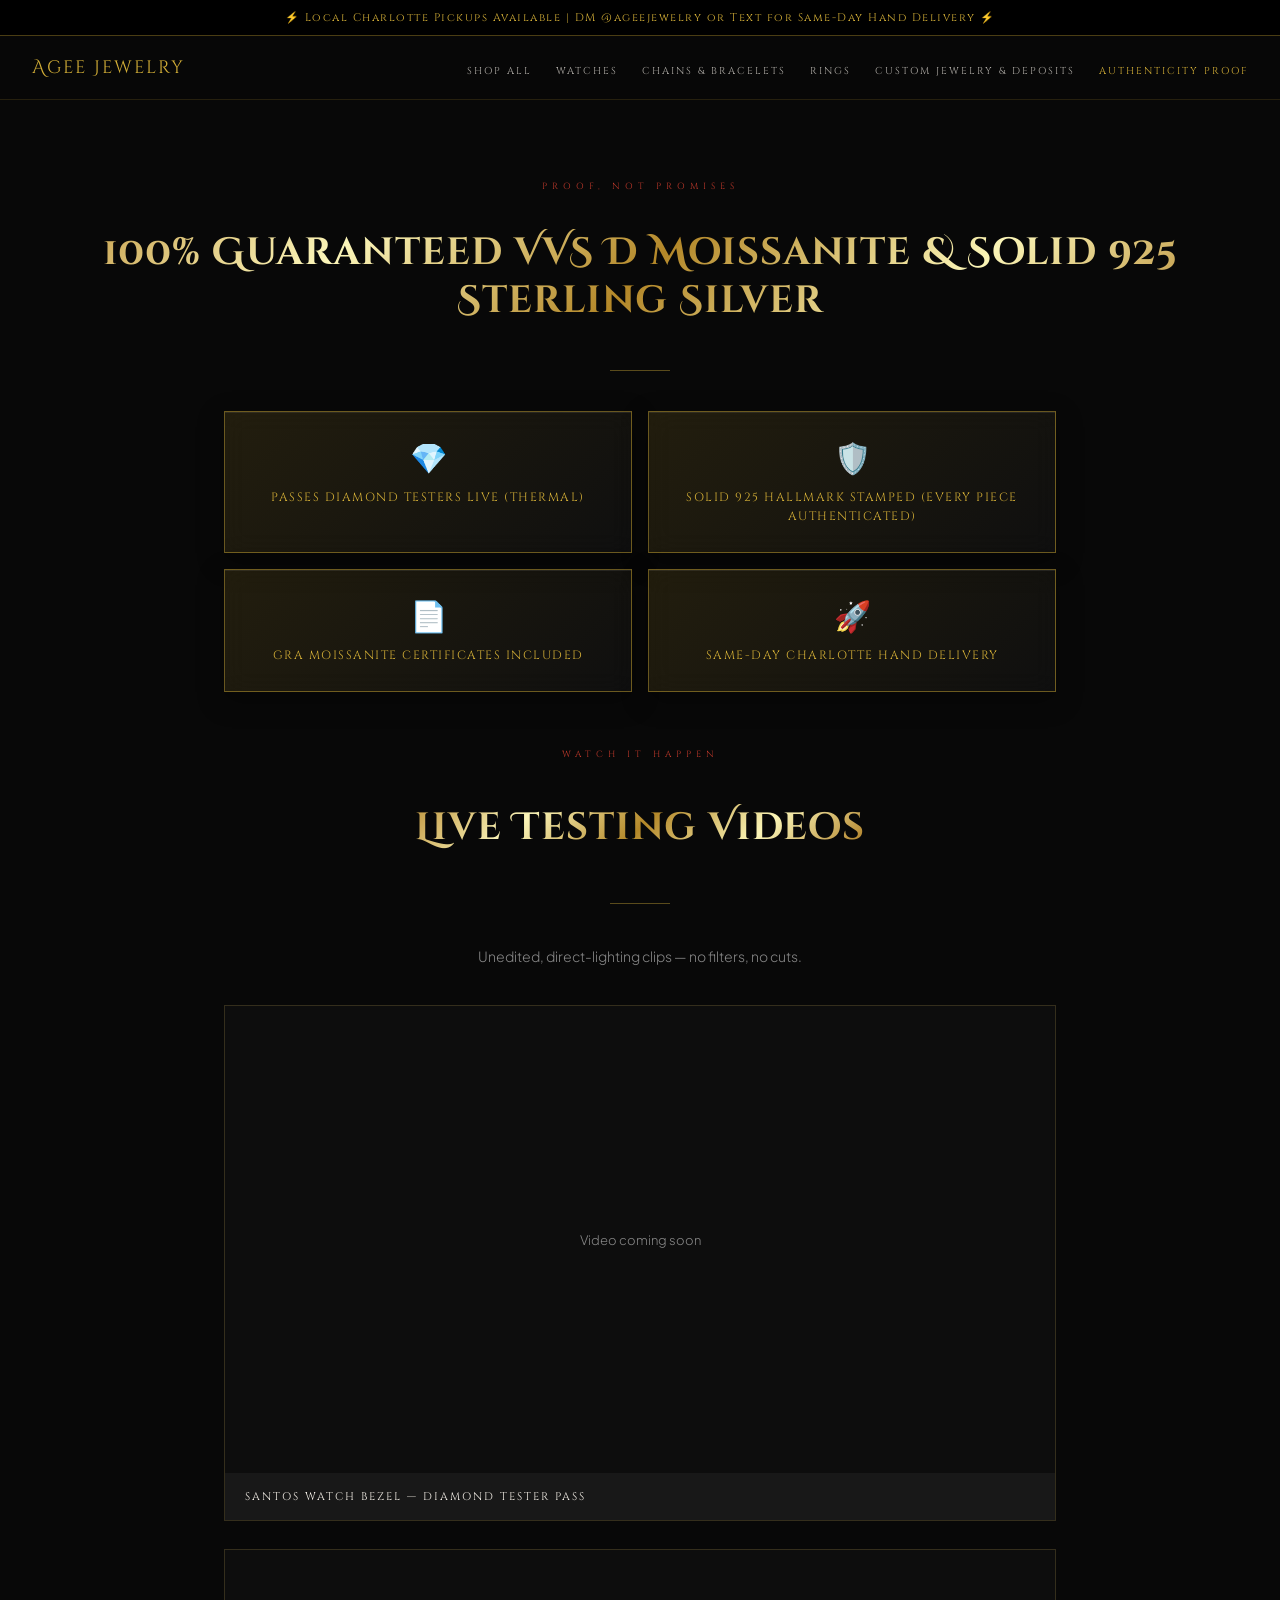
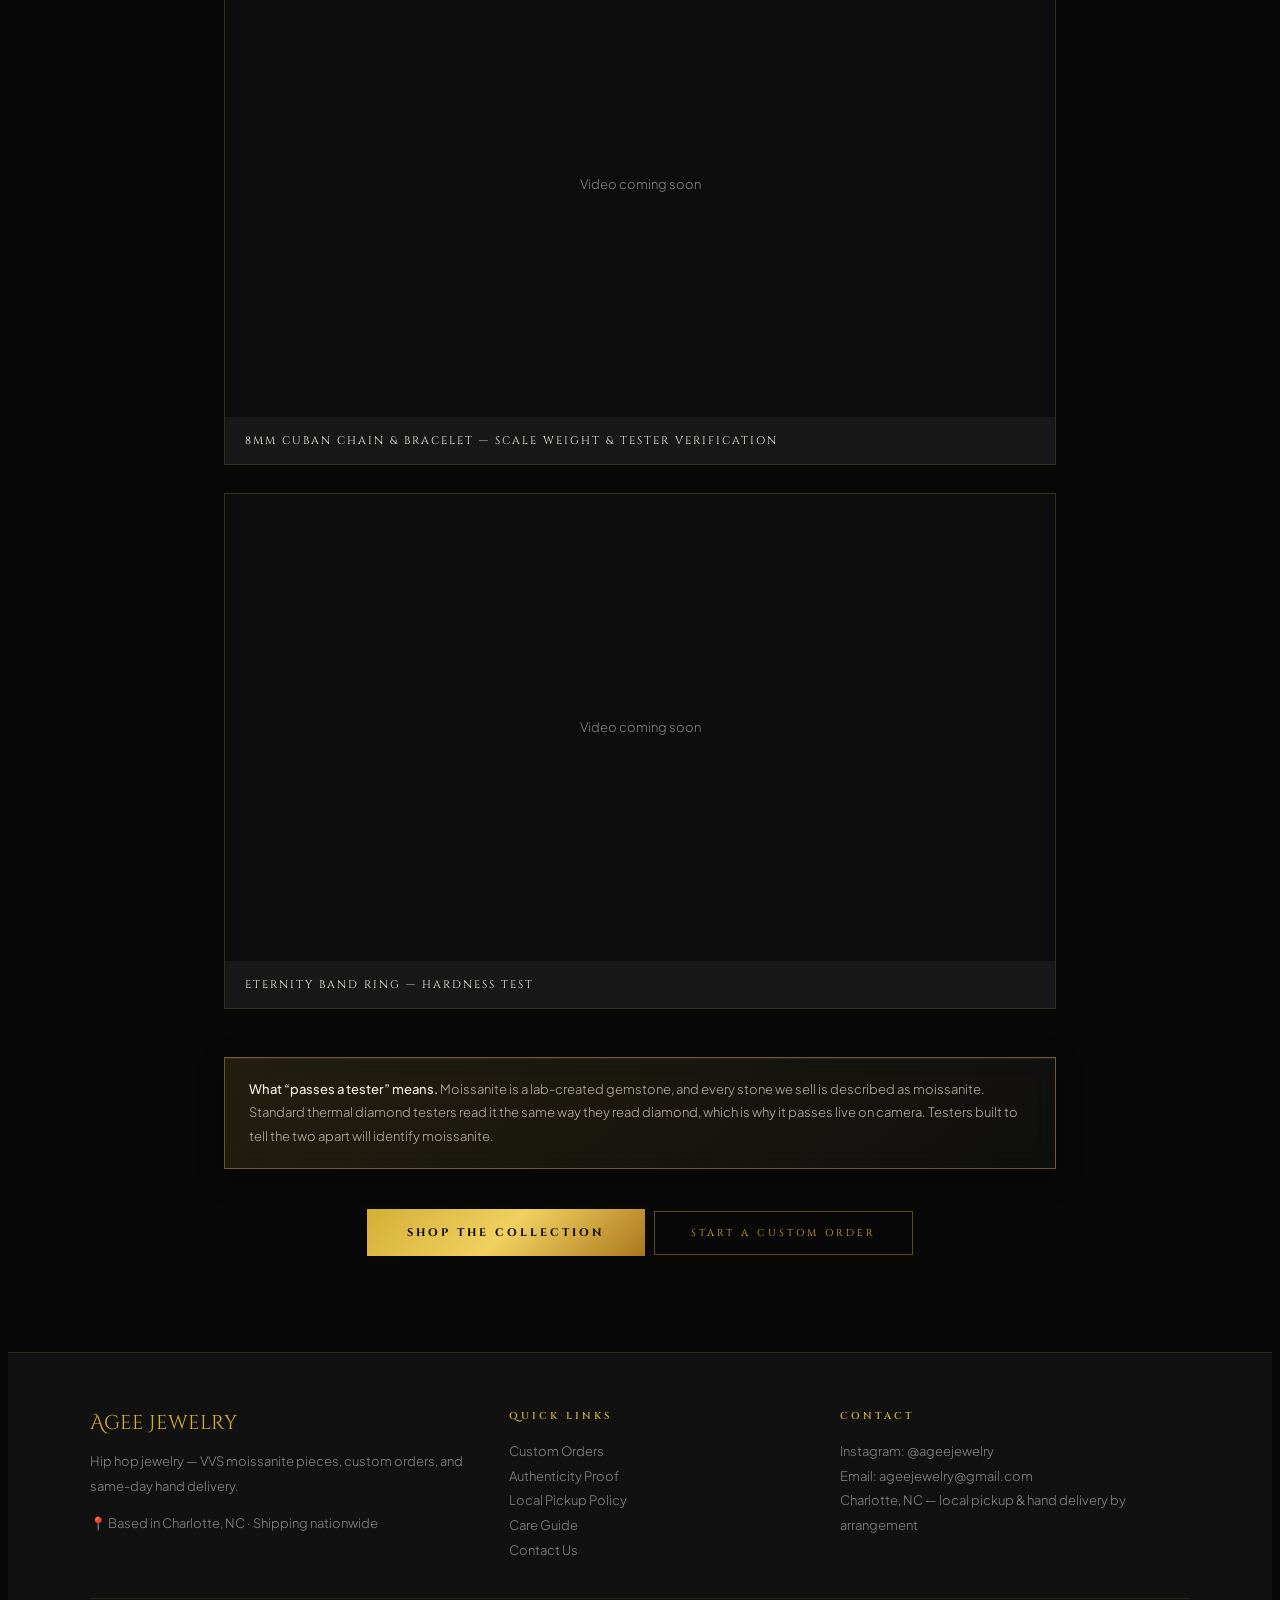
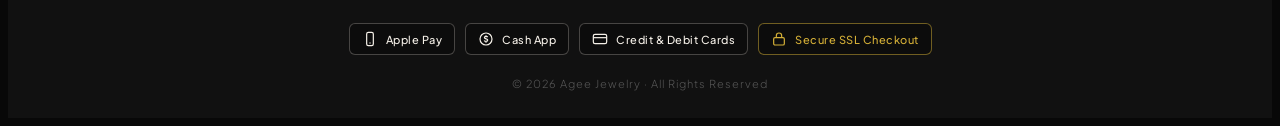
==== authenticity/index.html @ c31fcc6a "Typography, metallic gold, glass callouts, stock badges, mobile action bar, form polish Co-Authored-" ====
<!DOCTYPE html>
<html lang="en">
<head>
<meta charset="UTF-8">
<meta name="viewport" content="width=device-width, initial-scale=1.0">
<title>Authenticity Proof — Agee Jewelry</title>
<meta name="description" content="VVS D moissanite and solid 925 sterling silver, tested live on camera. Hallmark stamped, certificates included.">
<link href="https://fonts.googleapis.com/css2?family=Cinzel+Decorative:wght@400;700&family=Cinzel:wght@400;600;700&family=Space+Grotesk:wght@500;700&family=Plus+Jakarta+Sans:wght@300;400;500;600&display=swap" rel="stylesheet">
<link rel="stylesheet" href="/site.css">
</head>
<body>

<div class="announce" role="region" aria-label="Announcement">
  <a href="https://www.instagram.com/ageejewelry/" target="_blank" rel="noopener">&#9889; Local Charlotte Pickups Available | DM @ageejewelry or Text for Same-Day Hand Delivery &#9889;</a>
</div>

<nav class="site-nav" aria-label="Main">
  <a href="/" class="nav-logo">Agee Jewelry</a>
  <ul class="nav-links">
    <li><a href="/#shop">Shop All</a></li>
    <li><a href="/#watches">Watches</a></li>
    <li><a href="/#chains">Chains &amp; Bracelets</a></li>
    <li><a href="/#rings">Rings</a></li>
    <li><a href="/custom/">Custom Jewelry &amp; Deposits</a></li>
    <li><a href="/authenticity/" class="is-active">Authenticity Proof</a></li>
  </ul>
</nav>

<main>
  <div class="section-header">
    <div class="section-eyebrow">Proof, Not Promises</div>
    <h1 class="section-title">100% Guaranteed VVS D Moissanite &amp; Solid 925 Sterling Silver</h1>
    <div class="section-divider"></div>
  </div>
  <div class="page-wrap">
    <div class="badge-grid">
      <div class="badge"><span class="ico">&#128142;</span><div class="t">Passes Diamond Testers Live (Thermal)</div></div>
      <div class="badge"><span class="ico">&#128737;&#65039;</span><div class="t">Solid 925 Hallmark Stamped (Every Piece Authenticated)</div></div>
      <div class="badge"><span class="ico">&#128196;</span><div class="t">GRA Moissanite Certificates Included</div></div>
      <div class="badge"><span class="ico">&#128640;</span><div class="t">Same-Day Charlotte Hand Delivery</div></div>
    </div>

    <div class="section-header" style="padding-top:0;">
      <div class="section-eyebrow">Watch It Happen</div>
      <h2 class="section-title">Live Testing Videos</h2>
      <div class="section-divider"></div>
    </div>
    <p class="page-lede">Unedited, direct-lighting clips &mdash; no filters, no cuts.</p>

    <div class="video-grid">
    <div class="video-card">
      <video controls preload="metadata" playsinline>
        <source src="/videos/santos-bezel-tester.mp4" type="video/mp4" onerror="this.closest('.video-card').classList.add('is-missing')">
      </video>
      <div class="video-soon">Video coming soon</div>
      <div class="cap">Santos Watch Bezel &mdash; Diamond Tester Pass</div>
    </div>
    <div class="video-card">
      <video controls preload="metadata" playsinline>
        <source src="/videos/cuban-8mm-scale-tester.mp4" type="video/mp4" onerror="this.closest('.video-card').classList.add('is-missing')">
      </video>
      <div class="video-soon">Video coming soon</div>
      <div class="cap">8mm Cuban Chain &amp; Bracelet &mdash; Scale Weight &amp; Tester Verification</div>
    </div>
    <div class="video-card">
      <video controls preload="metadata" playsinline>
        <source src="/videos/eternity-band-hardness.mp4" type="video/mp4" onerror="this.closest('.video-card').classList.add('is-missing')">
      </video>
      <div class="video-soon">Video coming soon</div>
      <div class="cap">Eternity Band Ring &mdash; Hardness Test</div>
    </div>
    </div>

    <div class="note-box">
      <strong>What &ldquo;passes a tester&rdquo; means.</strong> Moissanite is a lab-created gemstone, and every stone we sell is described as moissanite. Standard thermal diamond testers read it the same way they read diamond, which is why it passes live on camera. Testers built to tell the two apart will identify moissanite.
    </div>

    <p style="text-align:center;">
      <a class="btn-gold" href="/#shop">Shop the Collection</a>
      &nbsp;
      <a class="btn-ghost" href="/custom/">Start a Custom Order</a>
    </p>
  </div>
</main>
<footer class="site-footer" id="contact">
  <div class="footer-grid">
    <div>
      <div class="footer-logo">Agee Jewelry</div>
      <p>Hip hop jewelry &mdash; VVS moissanite pieces, custom orders, and same-day hand delivery.</p>
      <p>&#128205; Based in Charlotte, NC &middot; Shipping nationwide</p>
    </div>
    <div>
      <h3>Quick Links</h3>
      <ul>
        <li><a href="/custom/">Custom Orders</a></li>
        <li><a href="/authenticity/">Authenticity Proof</a></li>
        <li><a href="/policies/#local-pickup">Local Pickup Policy</a></li>
        <li><a href="/policies/#care">Care Guide</a></li>
        <li><a href="mailto:ageejewelry@gmail.com">Contact Us</a></li>
      </ul>
    </div>
    <div>
      <h3>Contact</h3>
      <ul>
        <li>Instagram: <a href="https://www.instagram.com/ageejewelry/" target="_blank" rel="noopener">@ageejewelry</a></li>
        <li>Email: <a href="mailto:ageejewelry@gmail.com">ageejewelry@gmail.com</a></li>
        <li>Charlotte, NC &mdash; local pickup &amp; hand delivery by arrangement</li>
      </ul>
    </div>
  </div>
  <div class="pay-row" aria-label="Accepted payments and security">
    <span class="pay-badge"><svg viewBox="0 0 24 24" fill="none" stroke="currentColor" stroke-width="1.8" aria-hidden="true"><rect x="7" y="2" width="10" height="20" rx="2.5"/><path d="M11 18h2"/></svg> Apple Pay</span>
    <span class="pay-badge"><svg viewBox="0 0 24 24" fill="none" stroke="currentColor" stroke-width="1.8" aria-hidden="true"><circle cx="12" cy="12" r="9"/><path d="M14.5 9.2c-.4-.8-1.4-1.2-2.5-1.2-1.4 0-2.4.7-2.4 1.8 0 2.6 5 1.2 5 3.8 0 1.1-1.1 1.9-2.6 1.9-1.2 0-2.2-.5-2.6-1.4M12 6.5V8m0 8v1.5"/></svg> Cash App</span>
    <span class="pay-badge"><svg viewBox="0 0 24 24" fill="none" stroke="currentColor" stroke-width="1.8" aria-hidden="true"><rect x="2" y="5" width="20" height="14" rx="2.5"/><path d="M2 10h20"/></svg> Credit &amp; Debit Cards</span>
    <span class="pay-badge ssl"><svg viewBox="0 0 24 24" fill="none" stroke="currentColor" stroke-width="1.8" aria-hidden="true"><rect x="4" y="10" width="16" height="11" rx="2"/><path d="M8 10V7a4 4 0 0 1 8 0v3"/></svg> Secure SSL Checkout</span>
  </div>
  <div class="footer-copy">&copy; 2026 Agee Jewelry &middot; All Rights Reserved</div>
</footer>

<div class="mobile-action-bar">
  <a href="https://ig.me/m/ageejewelry" class="btn-ig" target="_blank" rel="noopener">DM on Instagram</a>
  <a href="/custom/" class="btn-custom">Order Custom (50% Deposit)</a>
</div>
</body>
</html>
---- site.css ----
/* Agee Jewelry — shared site styles (header, footer, trust components, inner pages) */
:root {
  --gold: #D4AF37;
  --gold-light: #F0D060;
  --red: #8B0000;
  --red-bright: #C0392B;
  --black: #080808;
  --black-2: #111111;
  --black-3: #181818;
  --white: #F5F0E8;
  --gray: #888;
  --bar-h: 36px;
  --nav-h: 64px;
}
@media (max-width: 1180px) { :root { --nav-h: 108px; } }
@media (max-width: 700px)  { :root { --bar-h: 52px; } }

*, *::before, *::after { box-sizing: border-box; }
html { scroll-behavior: smooth; scroll-padding-top: calc(var(--bar-h) + var(--nav-h) + 8px); }
body { background: var(--black); color: var(--white); font-family: 'Plus Jakarta Sans', sans-serif; font-weight: 300; overflow-x: hidden; padding-top: calc(var(--bar-h) + var(--nav-h)); }

/* ---------- Sticky announcement bar ---------- */
.announce { position: fixed; top: 0; left: 0; right: 0; height: var(--bar-h); z-index: 110; display: flex; align-items: center; justify-content: center; text-align: center; background: #000; border-bottom: 1px solid rgba(212,175,55,0.35); padding: 0 12px; }
.announce a { font-family: 'Cinzel', serif; font-size: 11px; letter-spacing: 1.5px; line-height: 1.4; color: var(--gold); text-decoration: none; }
.announce a:hover { color: var(--gold-light); }
@media (max-width: 700px) { .announce a { font-size: 10px; letter-spacing: 0.5px; } }

/* ---------- Navigation ---------- */
nav.site-nav { position: fixed; top: var(--bar-h); left: 0; right: 0; height: var(--nav-h); z-index: 100; display: flex; justify-content: space-between; align-items: center; flex-wrap: wrap; padding: 0 32px; background: rgba(8,8,8,0.97); border-bottom: 1px solid rgba(212,175,55,0.15); backdrop-filter: blur(10px); }
nav.site-nav .nav-links { display: flex; gap: 24px; list-style: none; margin: 0; padding: 0; }
nav.site-nav .nav-links a { font-size: 10px; letter-spacing: 2px; white-space: nowrap; }
nav.site-nav .nav-links a.is-active { color: var(--gold); opacity: 1; }
@media (max-width: 1180px) {
  nav.site-nav { padding: 0 20px; align-content: center; }
  nav.site-nav .nav-logo { height: 56px; display: flex; align-items: center; }
  nav.site-nav .nav-links { display: flex; order: 3; width: 100%; height: 44px; align-items: center; gap: 22px; overflow-x: auto; -webkit-overflow-scrolling: touch; scrollbar-width: none; border-top: 1px solid rgba(212,175,55,0.1); }
  nav.site-nav .nav-links::-webkit-scrollbar { display: none; }
}

/* the original marquee now sits under the nav in normal flow */
.marquee-bar { z-index: 1 !important; }
.hero { padding-top: 72px !important; }

/* ---------- Inner pages ---------- */
.nav-logo { font-family: 'Cinzel Decorative', serif; font-size: 18px; color: var(--gold); letter-spacing: 2px; text-decoration: none; }
.nav-links a { font-family: 'Cinzel', serif; text-transform: uppercase; color: var(--white); text-decoration: none; opacity: 0.7; transition: opacity 0.2s, color 0.2s; }
.nav-links a:hover { opacity: 1; color: var(--gold); }
.section-header { text-align: center; padding: 72px 24px 40px; }
.section-eyebrow { font-family: 'Cinzel', serif; font-size: 9px; letter-spacing: 5px; color: var(--red-bright); text-transform: uppercase; margin-bottom: 12px; }
.section-title { font-family: 'Cinzel Decorative', serif; font-size: clamp(22px, 4vw, 38px); color: var(--gold); letter-spacing: 1px; line-height: 1.25; }
.section-divider { width: 60px; height: 1px; background: var(--gold); margin: 20px auto 0; opacity: 0.4; }
.page-wrap { max-width: 880px; margin: 0 auto; padding: 0 24px 80px; }
.page-lede { text-align: center; color: var(--gray); font-size: 14px; line-height: 1.8; max-width: 620px; margin: 0 auto 36px; }
.btn-gold { display: inline-block; font-family: 'Cinzel', serif; font-size: 11px; letter-spacing: 3px; text-transform: uppercase; color: var(--black); background: var(--gold); padding: 16px 40px; text-decoration: none; border: 0; cursor: pointer; transition: background 0.2s, transform 0.15s; }
.btn-gold:hover { background: var(--gold-light); transform: translateY(-1px); }
.btn-ghost { display: inline-block; font-family: 'Cinzel', serif; font-size: 10px; letter-spacing: 3px; text-transform: uppercase; color: var(--gold); border: 1px solid rgba(212,175,55,0.4); padding: 14px 36px; text-decoration: none; }
.btn-ghost:hover { border-color: var(--gold); background: rgba(212,175,55,0.05); }

/* Deposit policy callout */
.deposit-box { border: 1px solid var(--gold); border-left: 6px solid var(--red-bright); background: linear-gradient(90deg, rgba(139,0,0,0.25), rgba(212,175,55,0.06)); padding: 22px 26px; margin: 0 0 40px; font-size: 14px; line-height: 1.75; color: var(--white); font-weight: 400; }
.deposit-box strong { color: var(--gold); font-weight: 700; }

/* Request form */
.req-form { display: grid; gap: 22px; }
.req-form label.field { display: grid; gap: 8px; font-family: 'Cinzel', serif; font-size: 10px; letter-spacing: 3px; text-transform: uppercase; color: var(--gold); }
.req-form input[type="text"], .req-form select, .req-form textarea, .req-form input[type="file"] { width: 100%; background: var(--black-3); color: var(--white); border: 1px solid rgba(212,175,55,0.25); padding: 14px 14px; font-family: 'Plus Jakarta Sans', sans-serif; font-size: 14px; font-weight: 300; letter-spacing: 0; text-transform: none; border-radius: 0; }
.req-form textarea { min-height: 140px; resize: vertical; }
.req-form input:focus, .req-form select:focus, .req-form textarea:focus { outline: 2px solid var(--gold); outline-offset: 1px; }
.req-form .hint { font-family: 'Plus Jakarta Sans', sans-serif; font-size: 11px; color: var(--gray); letter-spacing: 0; text-transform: none; }
.req-form .agree { display: flex; gap: 12px; align-items: flex-start; font-size: 13px; line-height: 1.6; color: var(--white); font-weight: 400; padding: 16px; border: 1px solid rgba(212,175,55,0.25); background: var(--black-3); }
.req-form .agree input { margin-top: 3px; accent-color: var(--gold); width: 18px; height: 18px; flex-shrink: 0; }
.req-form .hp { position: absolute; left: -9999px; }
.req-form button.btn-gold { width: 100%; padding: 18px; }

/* Trust badges + video showcase */
.badge-grid { display: grid; grid-template-columns: repeat(2, 1fr); gap: 16px; margin: 0 0 56px; }
.badge { background: var(--black-3); border: 1px solid rgba(212,175,55,0.2); padding: 26px 22px; text-align: center; }
.badge .ico { font-size: 30px; display: block; margin-bottom: 12px; }
.badge .t { font-family: 'Cinzel', serif; font-size: 12px; letter-spacing: 1.5px; line-height: 1.6; color: var(--gold); text-transform: uppercase; }
@media (max-width: 560px) { .badge-grid { grid-template-columns: 1fr; } }
.video-grid { display: grid; gap: 28px; margin-bottom: 48px; }
.video-card { background: var(--black-3); border: 1px solid rgba(212,175,55,0.15); }
.video-card video { display: block; width: 100%; max-height: 520px; background: #000; }
.video-card .cap { padding: 16px 20px; font-family: 'Cinzel', serif; font-size: 11px; letter-spacing: 2px; text-transform: uppercase; color: var(--white); }
.video-card .video-soon { display: none; align-items: center; justify-content: center; aspect-ratio: 16/9; color: var(--gray); font-size: 13px; background: #0d0d0d; }
.video-card.is-missing video { display: none; }
.video-card.is-missing .video-soon { display: flex; }
.note-box { border: 1px solid rgba(212,175,55,0.2); background: var(--black-3); padding: 20px 24px; font-size: 13px; line-height: 1.8; color: var(--gray); margin-bottom: 40px; }
.note-box strong { color: var(--white); font-weight: 500; }

/* Product trust blocks */
.spec-block { list-style: none; margin: 0 0 14px; padding: 12px 0 0; border-top: 1px solid rgba(212,175,55,0.12); display: grid; gap: 6px; font-size: 11px; line-height: 1.5; color: var(--gray); }
.spec-block li { display: grid; grid-template-columns: 82px 1fr; gap: 8px; }
.spec-block b { font-family: 'Cinzel', serif; font-weight: 600; font-size: 9px; letter-spacing: 1.5px; text-transform: uppercase; color: var(--gold); padding-top: 1px; }
.local-callout { margin: 0 0 16px; padding: 10px 12px; border: 1px dashed rgba(212,175,55,0.45); background: rgba(212,175,55,0.05); font-size: 11px; line-height: 1.6; color: var(--white); }
.local-callout a { color: var(--gold); text-decoration: none; }
.local-callout a:hover { text-decoration: underline; }

/* ---------- Footer ---------- */
footer.site-footer { background: var(--black-2); border-top: 1px solid rgba(212,175,55,0.15); padding: 56px 32px 28px; text-align: left; }
.footer-grid { max-width: 1100px; margin: 0 auto; display: grid; grid-template-columns: 1.3fr 1fr 1.2fr; gap: 40px; }
.footer-grid h3 { font-family: 'Cinzel', serif; font-size: 10px; letter-spacing: 3px; text-transform: uppercase; color: var(--gold); margin: 0 0 16px; font-weight: 600; }
.footer-grid p, .footer-grid li, .footer-grid a { font-size: 13px; line-height: 1.9; color: var(--gray); text-decoration: none; }
.footer-grid ul { list-style: none; margin: 0; padding: 0; }
.footer-grid a:hover { color: var(--gold); }
.site-footer .footer-logo { font-family: 'Cinzel Decorative', serif; font-size: 20px; color: var(--gold); margin-bottom: 12px; }
.pay-row { max-width: 1100px; margin: 36px auto 0; padding-top: 24px; border-top: 1px solid rgba(212,175,55,0.1); display: flex; flex-wrap: wrap; gap: 10px; align-items: center; justify-content: center; }
.pay-badge { display: inline-flex; align-items: center; gap: 8px; border: 1px solid rgba(245,240,232,0.25); border-radius: 6px; padding: 7px 12px; font-family: 'Plus Jakarta Sans', sans-serif; font-size: 11px; font-weight: 500; letter-spacing: 0.5px; color: var(--white); background: #0c0c0c; }
.pay-badge svg { width: 16px; height: 16px; flex-shrink: 0; }
.pay-badge.ssl { border-color: rgba(212,175,55,0.5); color: var(--gold); }
.site-footer .footer-copy { max-width: 1100px; margin: 22px auto 0; text-align: center; font-size: 11px; color: #555; letter-spacing: 1px; }
@media (max-width: 800px) {
  footer.site-footer { padding: 44px 20px 24px; }
  .footer-grid { grid-template-columns: 1fr; gap: 28px; }
}

/* =====================================================================
   Typography, metallic gold, glass callouts, stock badges, mobile bar
   ===================================================================== */
:root {
  --gold-metal: linear-gradient(135deg, #BF953F 0%, #FCF6BA 25%, #B38728 50%, #FBF5B7 75%, #AA771C 100%);
  --gold-btn: linear-gradient(135deg, #D4AF37 0%, #F0D060 50%, #AA771C 100%);
  --gold-btn-hover: linear-gradient(135deg, #E2C04E 0%, #F8E27A 50%, #BE8826 100%);
}

/* Space Grotesk for prices, grams, millimeters and spec data */
.product-price, .product-price-old, .spec-block span, .num { font-family: 'Space Grotesk', sans-serif; font-feature-settings: "tnum" 1; }
.product-price { font-weight: 700; font-size: 22px; letter-spacing: -0.3px; }
.product-price-old { font-weight: 500; }
.spec-block span { font-weight: 500; color: #c9c3b6; }

/* Brushed-gold metallic buttons */
.btn-gold, .buy-btn, .hero-cta { background: var(--gold-btn); color: #000; font-weight: 700; border: 0; }
.btn-gold:hover, .buy-btn:hover, .hero-cta:hover { background: var(--gold-btn-hover); }

/* Brushed-gold metallic headings (text fill only where supported) */
.section-title, .hero-title { display: inline-block; }
@supports ((-webkit-background-clip: text) or (background-clip: text)) {
  .section-title, .hero-title, .gold-text {
    background: var(--gold-metal);
    -webkit-background-clip: text;
    background-clip: text;
    -webkit-text-fill-color: transparent;
  }
  .hero-title { text-shadow: none; filter: drop-shadow(0 0 28px rgba(212,175,55,0.35)); }
}

/* Gold glass callouts */
.deposit-box, .local-callout, .note-box, .badge {
  -webkit-backdrop-filter: blur(12px);
  backdrop-filter: blur(12px);
  border: 1px solid rgba(212,175,55,0.45);
  background: linear-gradient(135deg, rgba(212,175,55,0.13), rgba(255,255,255,0.03));
  box-shadow: inset 0 1px 0 rgba(255,255,255,0.08), 0 8px 24px rgba(0,0,0,0.35);
}
.deposit-box { border-left: 6px solid var(--red-bright); }
.note-box { color: #b9b3a7; }
.local-callout { border-radius: 4px; }

/* In-stock / made-to-order badges */
.stock-badge { display: inline-flex; align-items: center; gap: 8px; align-self: flex-start; margin-bottom: 12px; padding: 6px 12px; border-radius: 999px; border: 1px solid; font-family: 'Space Grotesk', sans-serif; font-size: 10px; font-weight: 500; letter-spacing: 0.3px; line-height: 1.3; }
.stock-badge::before { content: ""; width: 8px; height: 8px; border-radius: 50%; background: currentColor; box-shadow: 0 0 8px currentColor; flex-shrink: 0; }
.stock-badge.in-stock { color: #4ade80; border-color: rgba(74,222,128,0.45); background: rgba(74,222,128,0.08); }
.stock-badge.made-to-order { color: #facc15; border-color: rgba(250,204,21,0.45); background: rgba(250,204,21,0.08); }

/* Custom request form layout */
.req-form .row-2 { display: grid; grid-template-columns: 1fr 1fr; gap: 22px; }
.req-form input[type="text"], .req-form select, .req-form textarea, .req-form input[type="file"] { font-size: 16px; } /* 16px stops iOS zoom-on-focus */
.req-form select { -webkit-appearance: none; appearance: none; padding-right: 42px; background-image: url("data:image/svg+xml,%3Csvg xmlns='http://www.w3.org/2000/svg' viewBox='0 0 24 24' fill='none' stroke='%23D4AF37' stroke-width='2'%3E%3Cpath d='M6 9l6 6 6-6'/%3E%3C/svg%3E"); background-repeat: no-repeat; background-position: right 14px center; background-size: 16px; }
.req-form input[type="file"] { padding: 12px; }
.req-form input[type="file"]::file-selector-button { margin-right: 12px; padding: 8px 14px; border: 0; background: var(--gold-btn); color: #000; font-family: 'Cinzel', serif; font-size: 10px; font-weight: 700; letter-spacing: 2px; text-transform: uppercase; cursor: pointer; }
@media (max-width: 640px) { .req-form .row-2 { grid-template-columns: 1fr; gap: 22px; } }

/* Sticky bottom action bar (phones) */
.mobile-action-bar { display: none; }
@media (max-width: 768px) {
  body { padding-bottom: calc(76px + env(safe-area-inset-bottom)); }
  .mobile-action-bar { display: grid; grid-template-columns: 1fr 1fr; gap: 8px; position: fixed; left: 0; right: 0; bottom: 0; z-index: 120; padding: 10px 12px calc(10px + env(safe-area-inset-bottom)); background: rgba(8,8,8,0.92); -webkit-backdrop-filter: blur(12px); backdrop-filter: blur(12px); border-top: 1px solid rgba(212,175,55,0.4); }
  .mobile-action-bar a { display: flex; align-items: center; justify-content: center; text-align: center; min-height: 46px; padding: 8px 10px; font-family: 'Cinzel', serif; font-size: 10px; font-weight: 700; letter-spacing: 1.5px; line-height: 1.3; text-transform: uppercase; text-decoration: none; }
  .mobile-action-bar .btn-ig { color: var(--gold); border: 1px solid rgba(212,175,55,0.6); }
  .mobile-action-bar .btn-custom { color: #000; background: var(--gold-btn); }
}
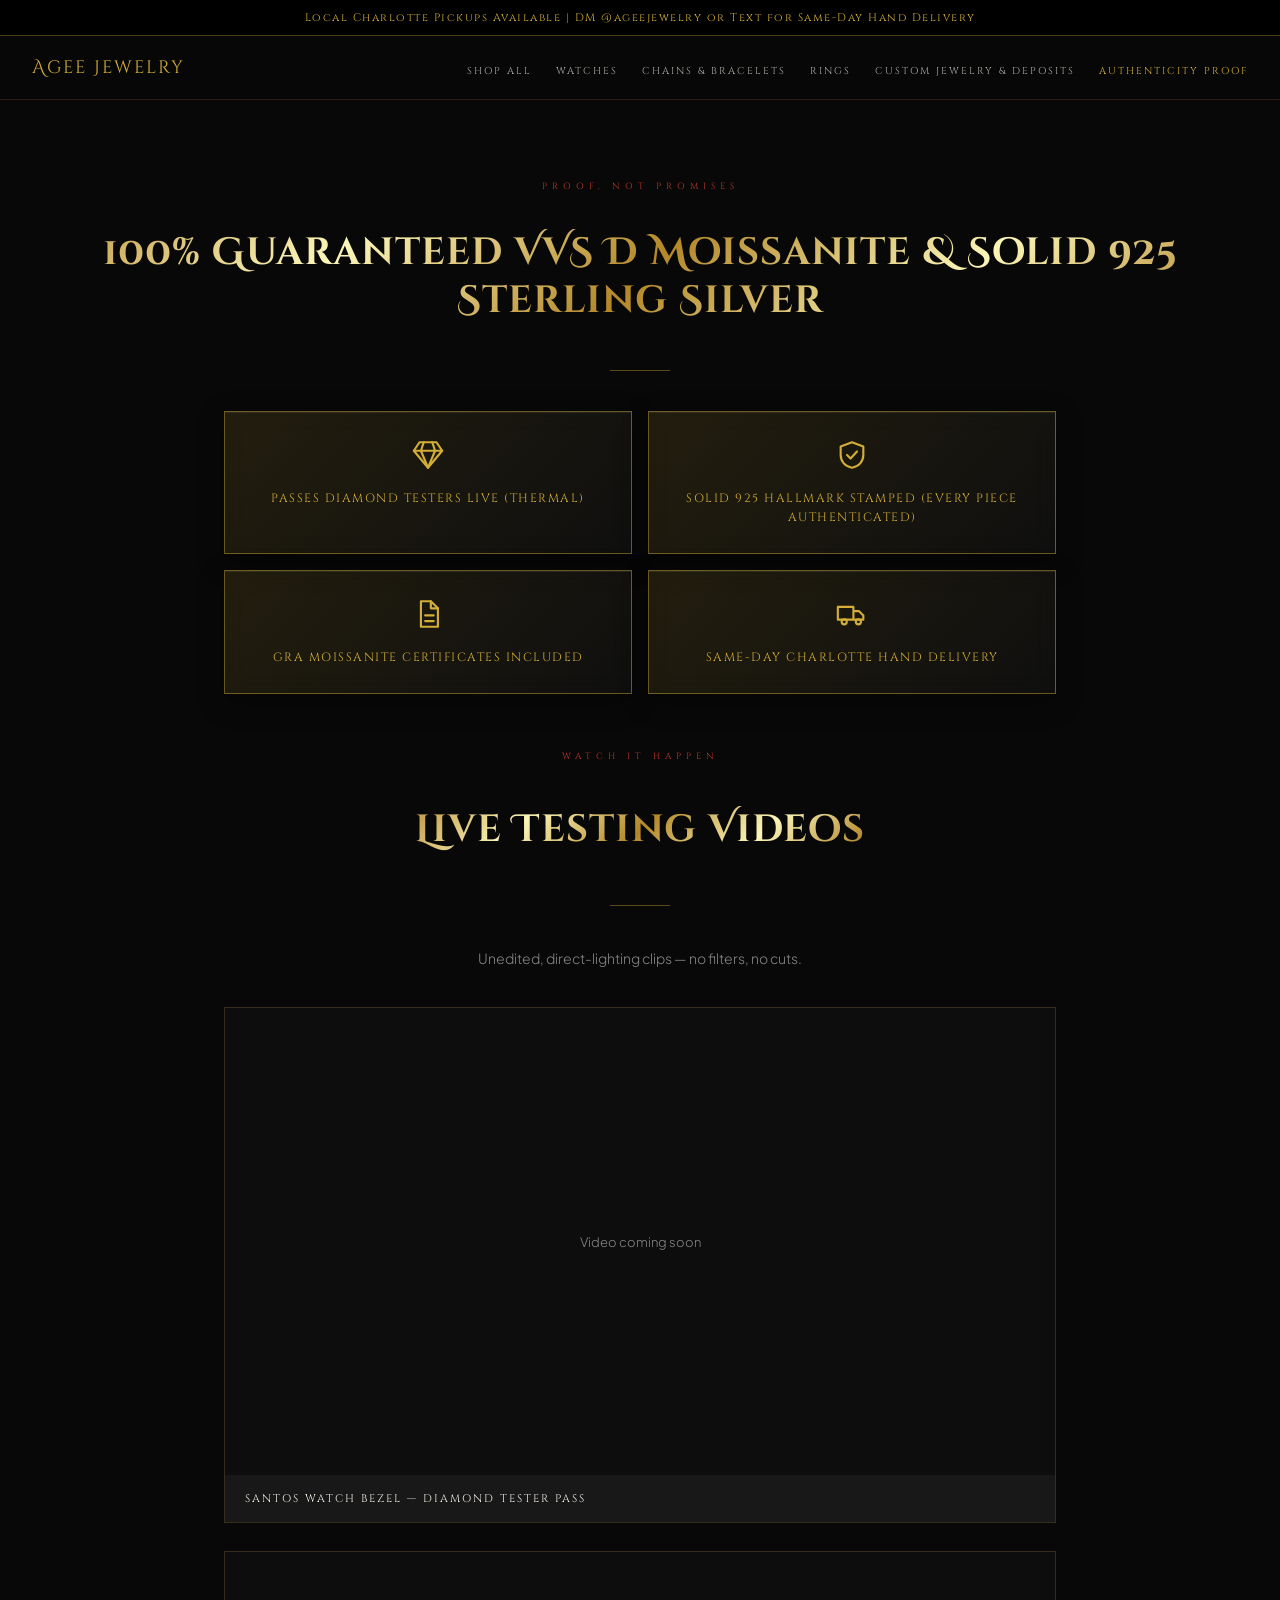
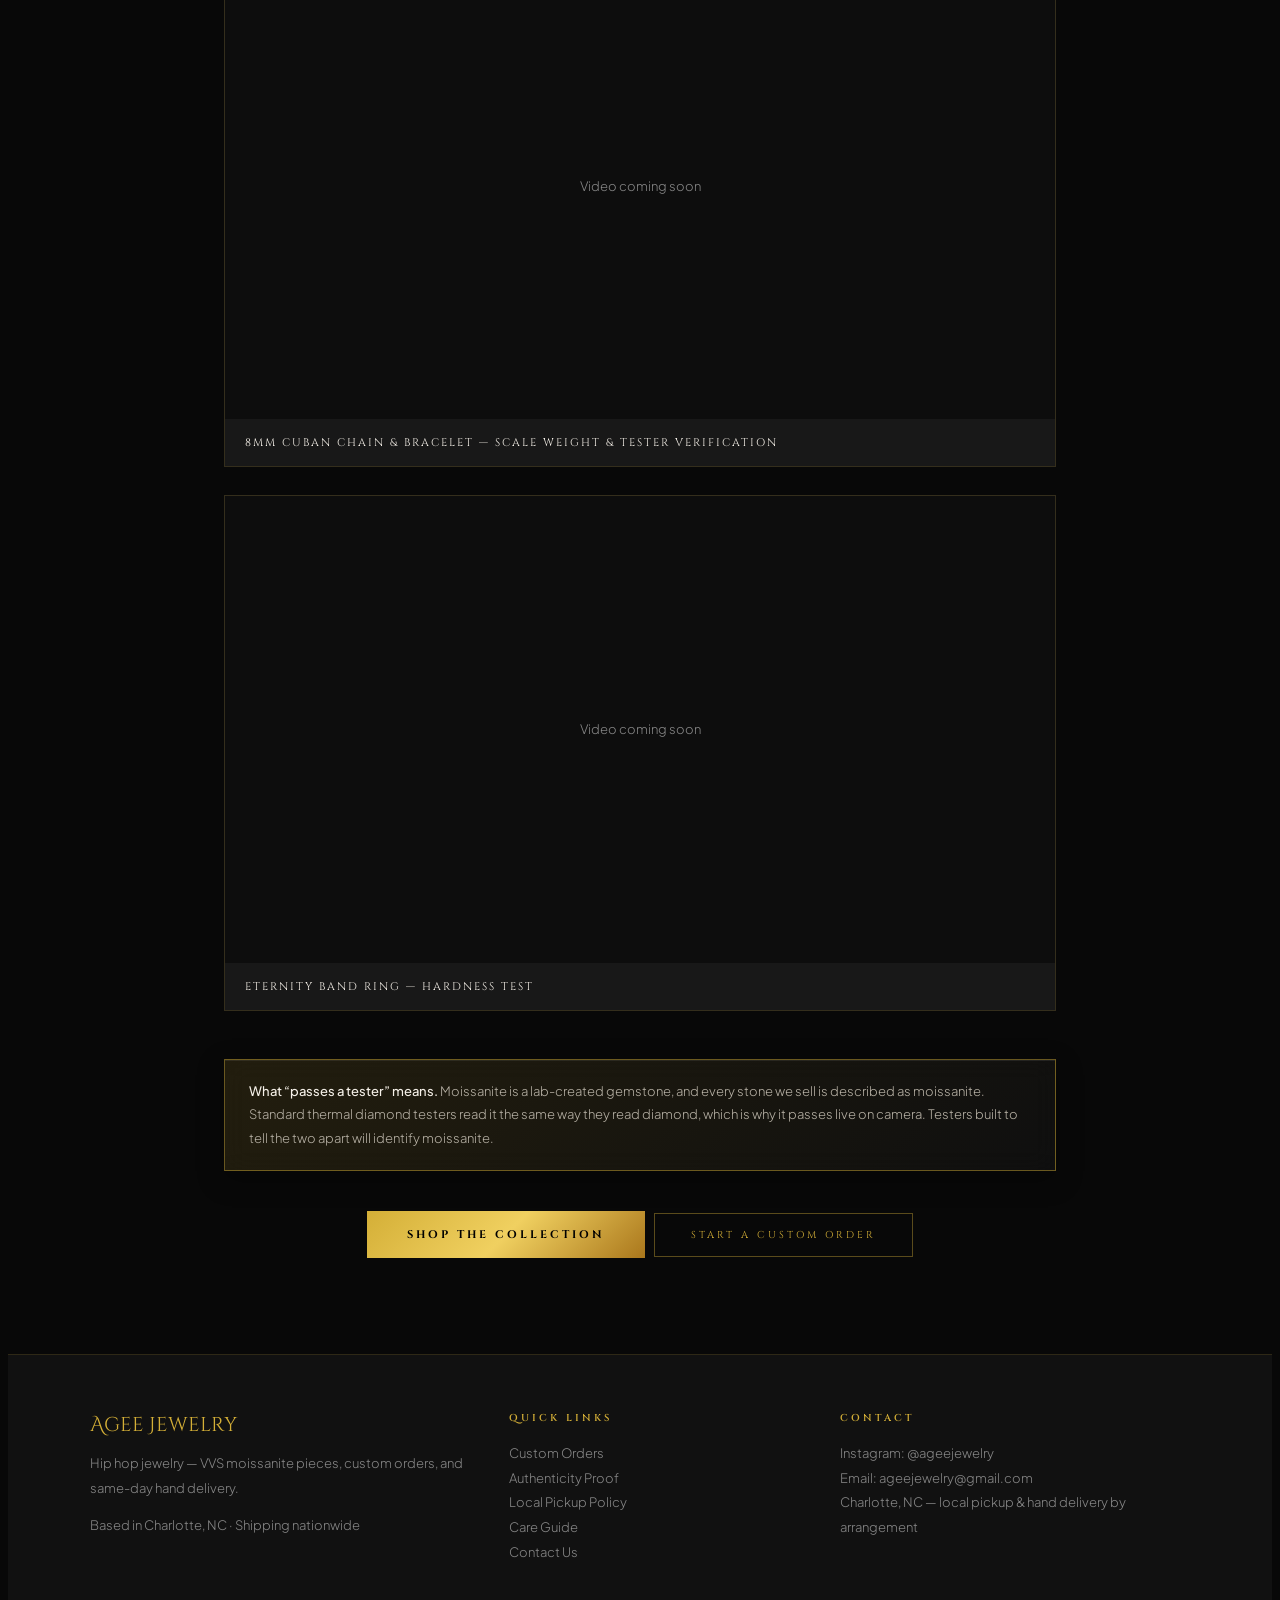
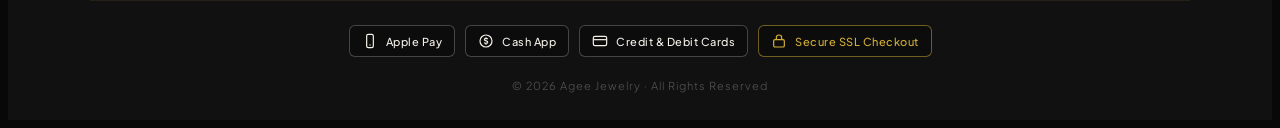
==== commit 1c0f4a66: "Mark MOTION sold, replace emojis with icons, add meta tags and polish Co-Authored-By: Claude Sonnet " ====
--- a/authenticity/index.html
+++ b/authenticity/index.html
@@ -11,7 +11,7 @@
 <body>
 
 <div class="announce" role="region" aria-label="Announcement">
-  <a href="https://www.instagram.com/ageejewelry/" target="_blank" rel="noopener">&#9889; Local Charlotte Pickups Available | DM @ageejewelry or Text for Same-Day Hand Delivery &#9889;</a>
+  <a href="https://www.instagram.com/ageejewelry/" target="_blank" rel="noopener">Local Charlotte Pickups Available | DM @ageejewelry or Text for Same-Day Hand Delivery</a>
 </div>
 
 <nav class="site-nav" aria-label="Main">
@@ -34,10 +34,10 @@
   </div>
   <div class="page-wrap">
     <div class="badge-grid">
-      <div class="badge"><span class="ico">&#128142;</span><div class="t">Passes Diamond Testers Live (Thermal)</div></div>
-      <div class="badge"><span class="ico">&#128737;&#65039;</span><div class="t">Solid 925 Hallmark Stamped (Every Piece Authenticated)</div></div>
-      <div class="badge"><span class="ico">&#128196;</span><div class="t">GRA Moissanite Certificates Included</div></div>
-      <div class="badge"><span class="ico">&#128640;</span><div class="t">Same-Day Charlotte Hand Delivery</div></div>
+      <div class="badge"><span class="ico"><svg viewBox="0 0 24 24" fill="none" stroke="currentColor" stroke-width="1.5" stroke-linecap="round" stroke-linejoin="round" aria-hidden="true"><path d="M6 3h12l4 6-10 12L2 9z"/><path d="M2 9h20M9 3l-2 6 5 12M15 3l2 6-5 12"/></svg></span><div class="t">Passes Diamond Testers Live (Thermal)</div></div>
+      <div class="badge"><span class="ico"><svg viewBox="0 0 24 24" fill="none" stroke="currentColor" stroke-width="1.5" stroke-linecap="round" stroke-linejoin="round" aria-hidden="true"><path d="M12 3l8 3v6c0 4.5-3.2 8.2-8 9-4.8-.8-8-4.5-8-9V6z"/><path d="M8.5 12l2.5 2.5 4.5-5"/></svg></span><div class="t">Solid 925 Hallmark Stamped (Every Piece Authenticated)</div></div>
+      <div class="badge"><span class="ico"><svg viewBox="0 0 24 24" fill="none" stroke="currentColor" stroke-width="1.5" stroke-linecap="round" stroke-linejoin="round" aria-hidden="true"><path d="M7 3h7l5 5v13H7z"/><path d="M14 3v5h5M10 13h6M10 17h6"/></svg></span><div class="t">GRA Moissanite Certificates Included</div></div>
+      <div class="badge"><span class="ico"><svg viewBox="0 0 24 24" fill="none" stroke="currentColor" stroke-width="1.5" stroke-linecap="round" stroke-linejoin="round" aria-hidden="true"><path d="M2 7h11v9H2zM13 10h4l3 3v3h-7"/><circle cx="6.5" cy="17.5" r="1.8"/><circle cx="16.5" cy="17.5" r="1.8"/></svg></span><div class="t">Same-Day Charlotte Hand Delivery</div></div>
     </div>
 
     <div class="section-header" style="padding-top:0;">
@@ -87,7 +87,7 @@
     <div>
       <div class="footer-logo">Agee Jewelry</div>
       <p>Hip hop jewelry &mdash; VVS moissanite pieces, custom orders, and same-day hand delivery.</p>
-      <p>&#128205; Based in Charlotte, NC &middot; Shipping nationwide</p>
+      <p>Based in Charlotte, NC &middot; Shipping nationwide</p>
     </div>
     <div>
       <h3>Quick Links</h3>
--- a/site.css
+++ b/site.css
@@ -180,3 +180,43 @@
   .mobile-action-bar .btn-ig { color: var(--gold); border: 1px solid rgba(212,175,55,0.6); }
   .mobile-action-bar .btn-custom { color: #000; background: var(--gold-btn); }
 }
+
+/* Sold items */
+.product-card.is-sold:hover { transform: none; }
+.product-card.is-sold .card-photo { filter: grayscale(0.7) brightness(0.65); }
+.sold-ribbon { position: absolute; top: 14px; right: 14px; z-index: 4; padding: 6px 14px; background: rgba(8,8,8,0.85); border: 1px solid rgba(245,240,232,0.5); font-family: 'Cinzel', serif; font-size: 10px; font-weight: 700; letter-spacing: 3px; text-transform: uppercase; color: var(--white); }
+.stock-badge.sold { color: #f87171; border-color: rgba(248,113,113,0.45); background: rgba(248,113,113,0.08); }
+.buy-btn.is-disabled { background: #242424; color: #8a8a8a; cursor: not-allowed; pointer-events: none; }
+.sold-note { margin-top: 12px; text-align: center; font-size: 11px; line-height: 1.6; color: var(--gray); }
+.sold-note a { color: var(--gold); text-decoration: none; }
+.sold-note a:hover { text-decoration: underline; }
+
+/* Line icons (replace emojis) */
+.feature-icon svg, .badge .ico svg { width: 32px; height: 32px; color: var(--gold); }
+.feature-icon { line-height: 1; }
+.badge .ico { line-height: 1; }
+
+/* =====================================================================
+   Sold items, icons, focus states
+   ===================================================================== */
+.stock-badge.sold-out { color: #b9b3a7; border-color: rgba(185,179,167,0.4); background: rgba(185,179,167,0.08); }
+.stock-badge.sold-out::before { box-shadow: none; opacity: 0.7; }
+.product-card.is-sold .card-photo { filter: grayscale(0.7) brightness(0.55); }
+.product-card.is-sold .product-name, .product-card.is-sold .product-desc, .product-card.is-sold .spec-block { opacity: 0.6; }
+.product-card.is-sold .product-price { opacity: 0.5; text-decoration: line-through; }
+.product-card.is-sold:hover { transform: none; }
+.sold-ribbon { position: absolute; top: 50%; left: 50%; transform: translate(-50%, -50%) rotate(-8deg); z-index: 4; padding: 10px 36px; border: 2px solid var(--gold); background: rgba(8,8,8,0.82); color: var(--gold); font-family: 'Cinzel', serif; font-size: 20px; font-weight: 700; letter-spacing: 8px; text-transform: uppercase; pointer-events: none; }
+.buy-btn.is-disabled, .buy-btn.is-disabled:hover { background: #262626; color: #8a8a8a; cursor: not-allowed; transform: none; }
+.sold-link { display: block; margin-top: 12px; text-align: center; font-family: 'Cinzel', serif; font-size: 9px; letter-spacing: 2px; text-transform: uppercase; color: var(--gold); text-decoration: none; }
+.sold-link:hover { text-decoration: underline; }
+
+.badge .ico svg { width: 34px; height: 34px; color: var(--gold); }
+.badge .ico { margin-bottom: 14px; }
+.feature-icon svg { width: 30px; height: 30px; color: var(--gold); }
+
+a:focus-visible, button:focus-visible, select:focus-visible, summary:focus-visible { outline: 2px solid var(--gold); outline-offset: 3px; }
+@media (prefers-reduced-motion: reduce) {
+  html { scroll-behavior: auto; }
+  .marquee-track { animation: none !important; }
+  * { transition-duration: 0.01ms !important; }
+}
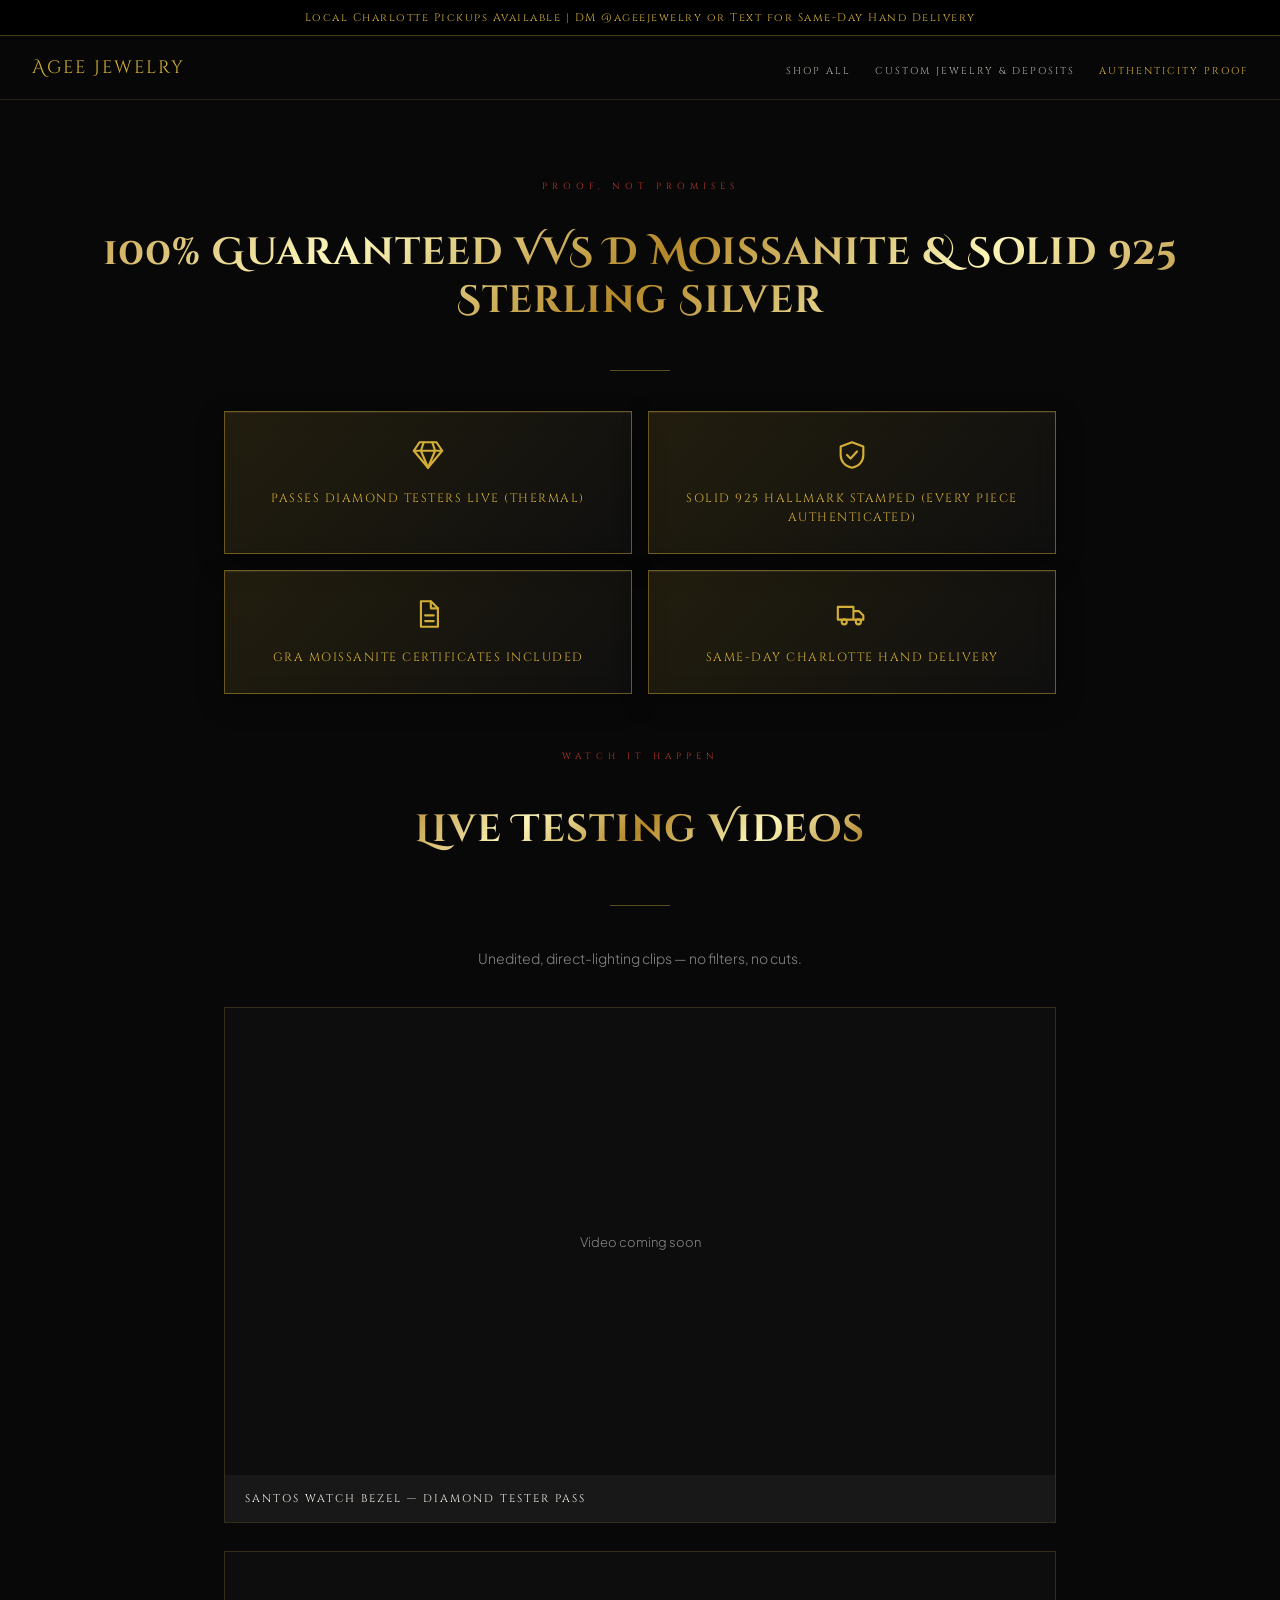
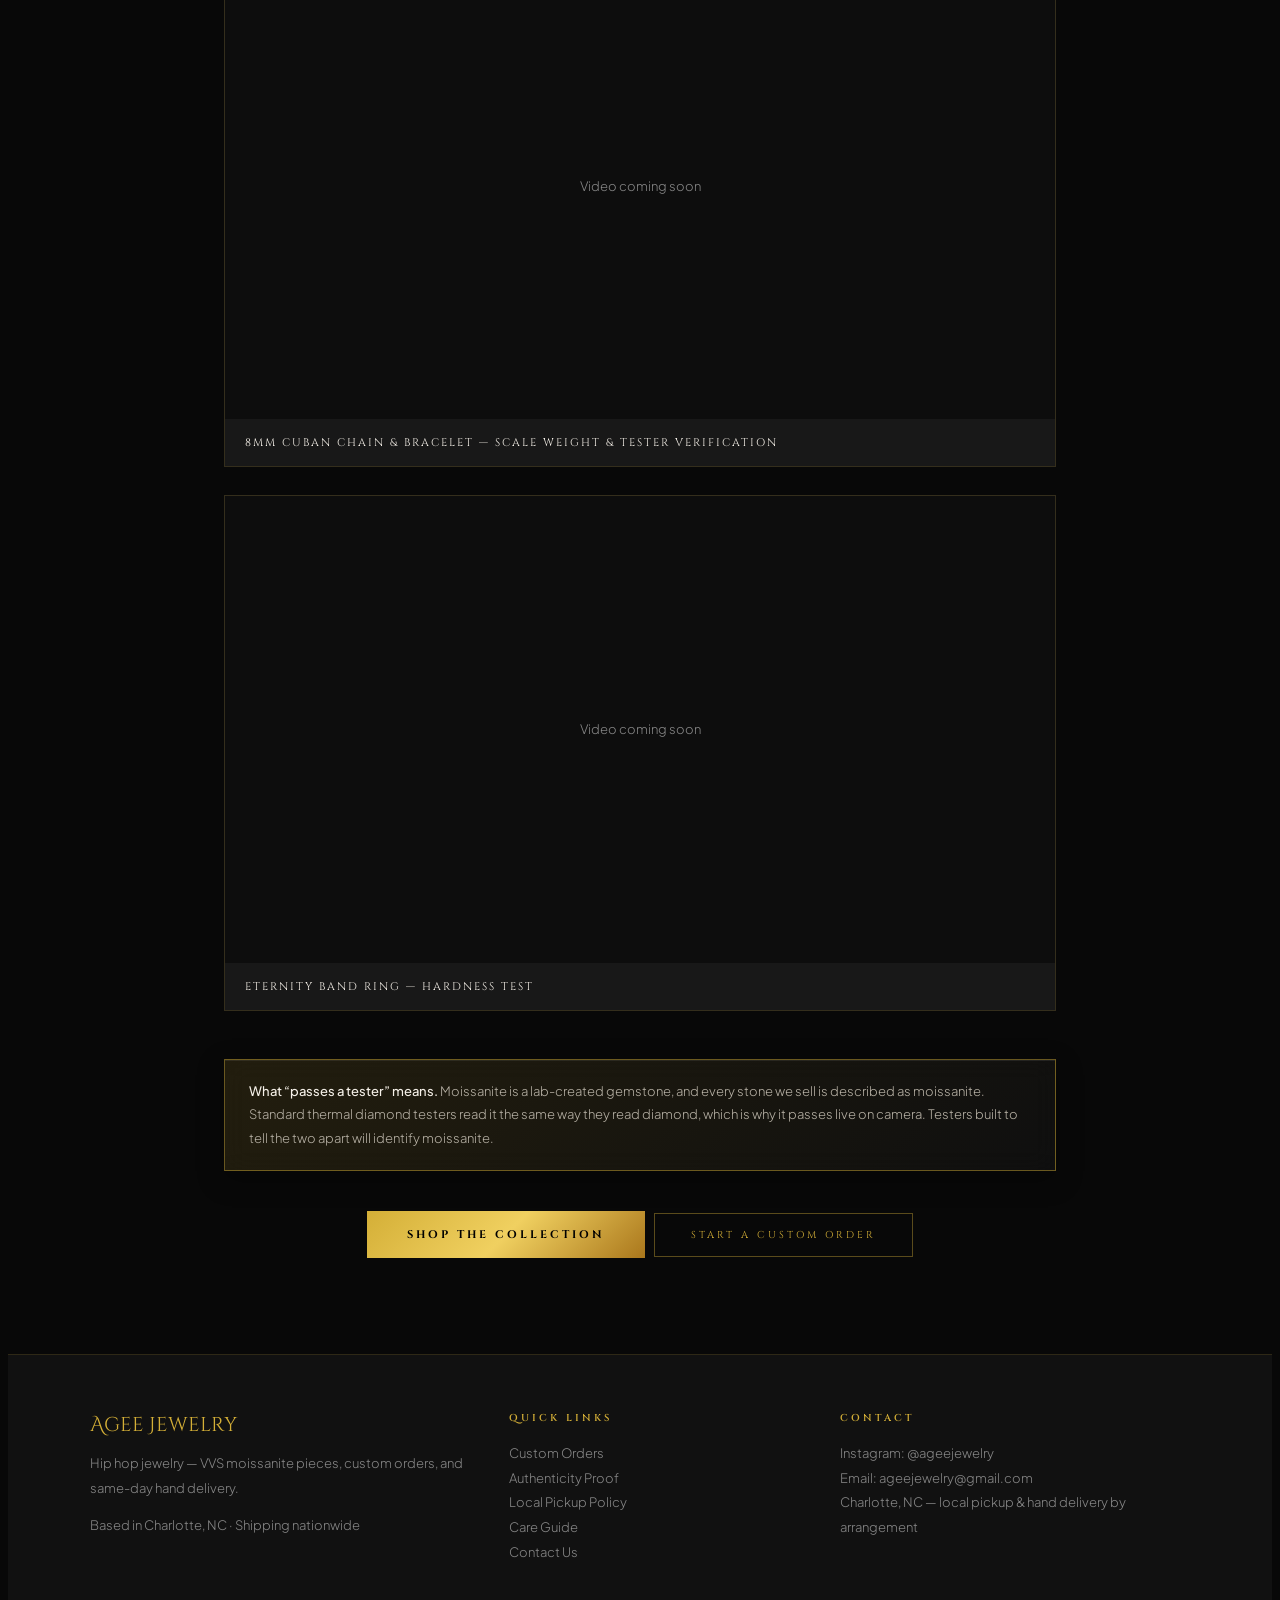
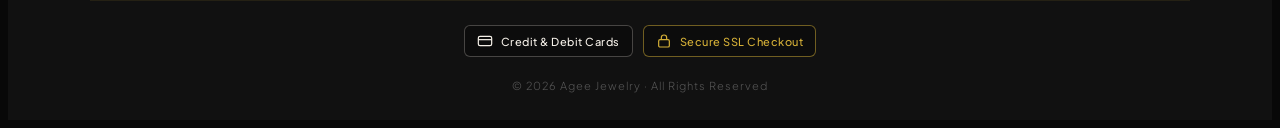
==== commit 0a0321ad: "Simplify nav to three links and remove Cash App Co-Authored-By: Claude Sonnet 5.5 <noreply@anthropic" ====
--- a/authenticity/index.html
+++ b/authenticity/index.html
@@ -18,9 +18,6 @@
   <a href="/" class="nav-logo">Agee Jewelry</a>
   <ul class="nav-links">
     <li><a href="/#shop">Shop All</a></li>
-    <li><a href="/#watches">Watches</a></li>
-    <li><a href="/#chains">Chains &amp; Bracelets</a></li>
-    <li><a href="/#rings">Rings</a></li>
     <li><a href="/custom/">Custom Jewelry &amp; Deposits</a></li>
     <li><a href="/authenticity/" class="is-active">Authenticity Proof</a></li>
   </ul>
@@ -109,8 +106,6 @@
     </div>
   </div>
   <div class="pay-row" aria-label="Accepted payments and security">
-    <span class="pay-badge"><svg viewBox="0 0 24 24" fill="none" stroke="currentColor" stroke-width="1.8" aria-hidden="true"><rect x="7" y="2" width="10" height="20" rx="2.5"/><path d="M11 18h2"/></svg> Apple Pay</span>
-    <span class="pay-badge"><svg viewBox="0 0 24 24" fill="none" stroke="currentColor" stroke-width="1.8" aria-hidden="true"><circle cx="12" cy="12" r="9"/><path d="M14.5 9.2c-.4-.8-1.4-1.2-2.5-1.2-1.4 0-2.4.7-2.4 1.8 0 2.6 5 1.2 5 3.8 0 1.1-1.1 1.9-2.6 1.9-1.2 0-2.2-.5-2.6-1.4M12 6.5V8m0 8v1.5"/></svg> Cash App</span>
     <span class="pay-badge"><svg viewBox="0 0 24 24" fill="none" stroke="currentColor" stroke-width="1.8" aria-hidden="true"><rect x="2" y="5" width="20" height="14" rx="2.5"/><path d="M2 10h20"/></svg> Credit &amp; Debit Cards</span>
     <span class="pay-badge ssl"><svg viewBox="0 0 24 24" fill="none" stroke="currentColor" stroke-width="1.8" aria-hidden="true"><rect x="4" y="10" width="16" height="11" rx="2"/><path d="M8 10V7a4 4 0 0 1 8 0v3"/></svg> Secure SSL Checkout</span>
   </div>
--- a/site.css
+++ b/site.css
@@ -12,7 +12,7 @@
   --bar-h: 36px;
   --nav-h: 64px;
 }
-@media (max-width: 1180px) { :root { --nav-h: 108px; } }
+@media (max-width: 860px) { :root { --nav-h: 108px; } }
 @media (max-width: 700px)  { :root { --bar-h: 52px; } }
 
 *, *::before, *::after { box-sizing: border-box; }
@@ -30,7 +30,7 @@
 nav.site-nav .nav-links { display: flex; gap: 24px; list-style: none; margin: 0; padding: 0; }
 nav.site-nav .nav-links a { font-size: 10px; letter-spacing: 2px; white-space: nowrap; }
 nav.site-nav .nav-links a.is-active { color: var(--gold); opacity: 1; }
-@media (max-width: 1180px) {
+@media (max-width: 860px) {
   nav.site-nav { padding: 0 20px; align-content: center; }
   nav.site-nav .nav-logo { height: 56px; display: flex; align-items: center; }
   nav.site-nav .nav-links { display: flex; order: 3; width: 100%; height: 44px; align-items: center; gap: 22px; overflow-x: auto; -webkit-overflow-scrolling: touch; scrollbar-width: none; border-top: 1px solid rgba(212,175,55,0.1); }
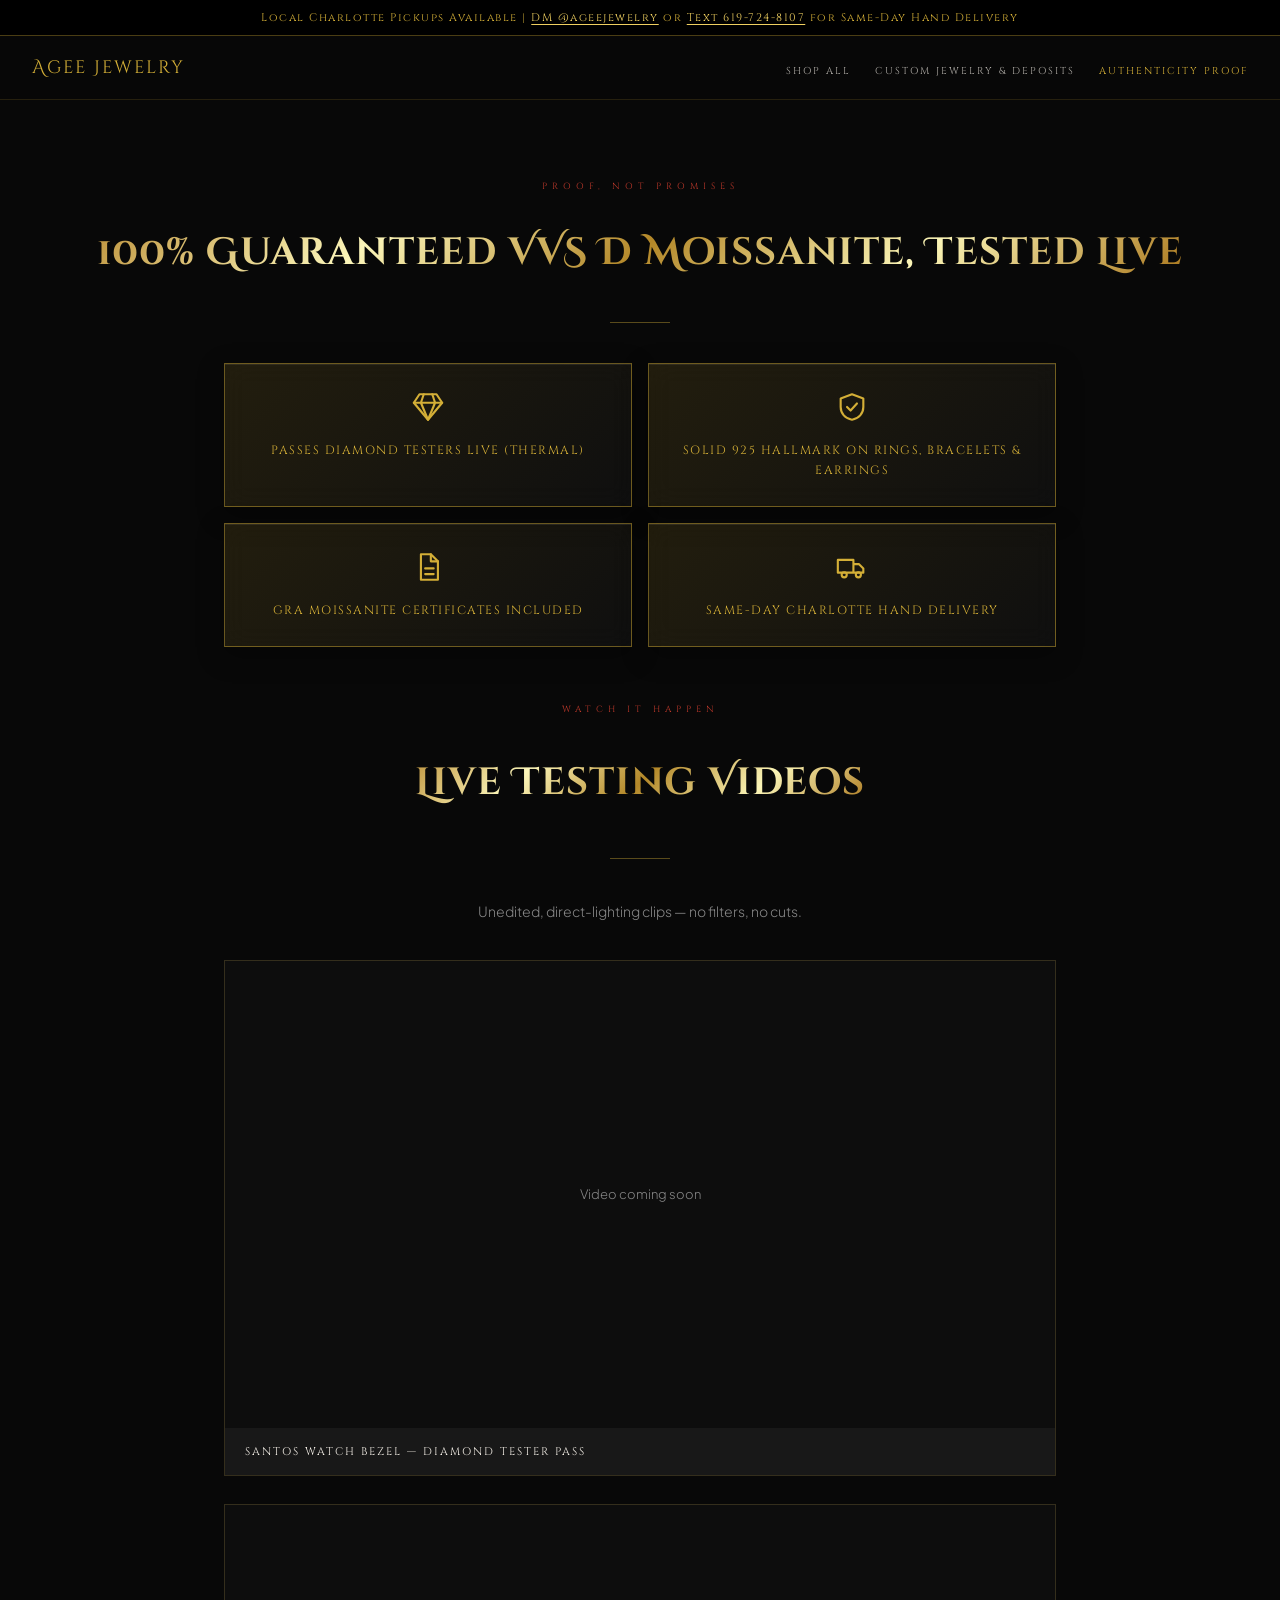
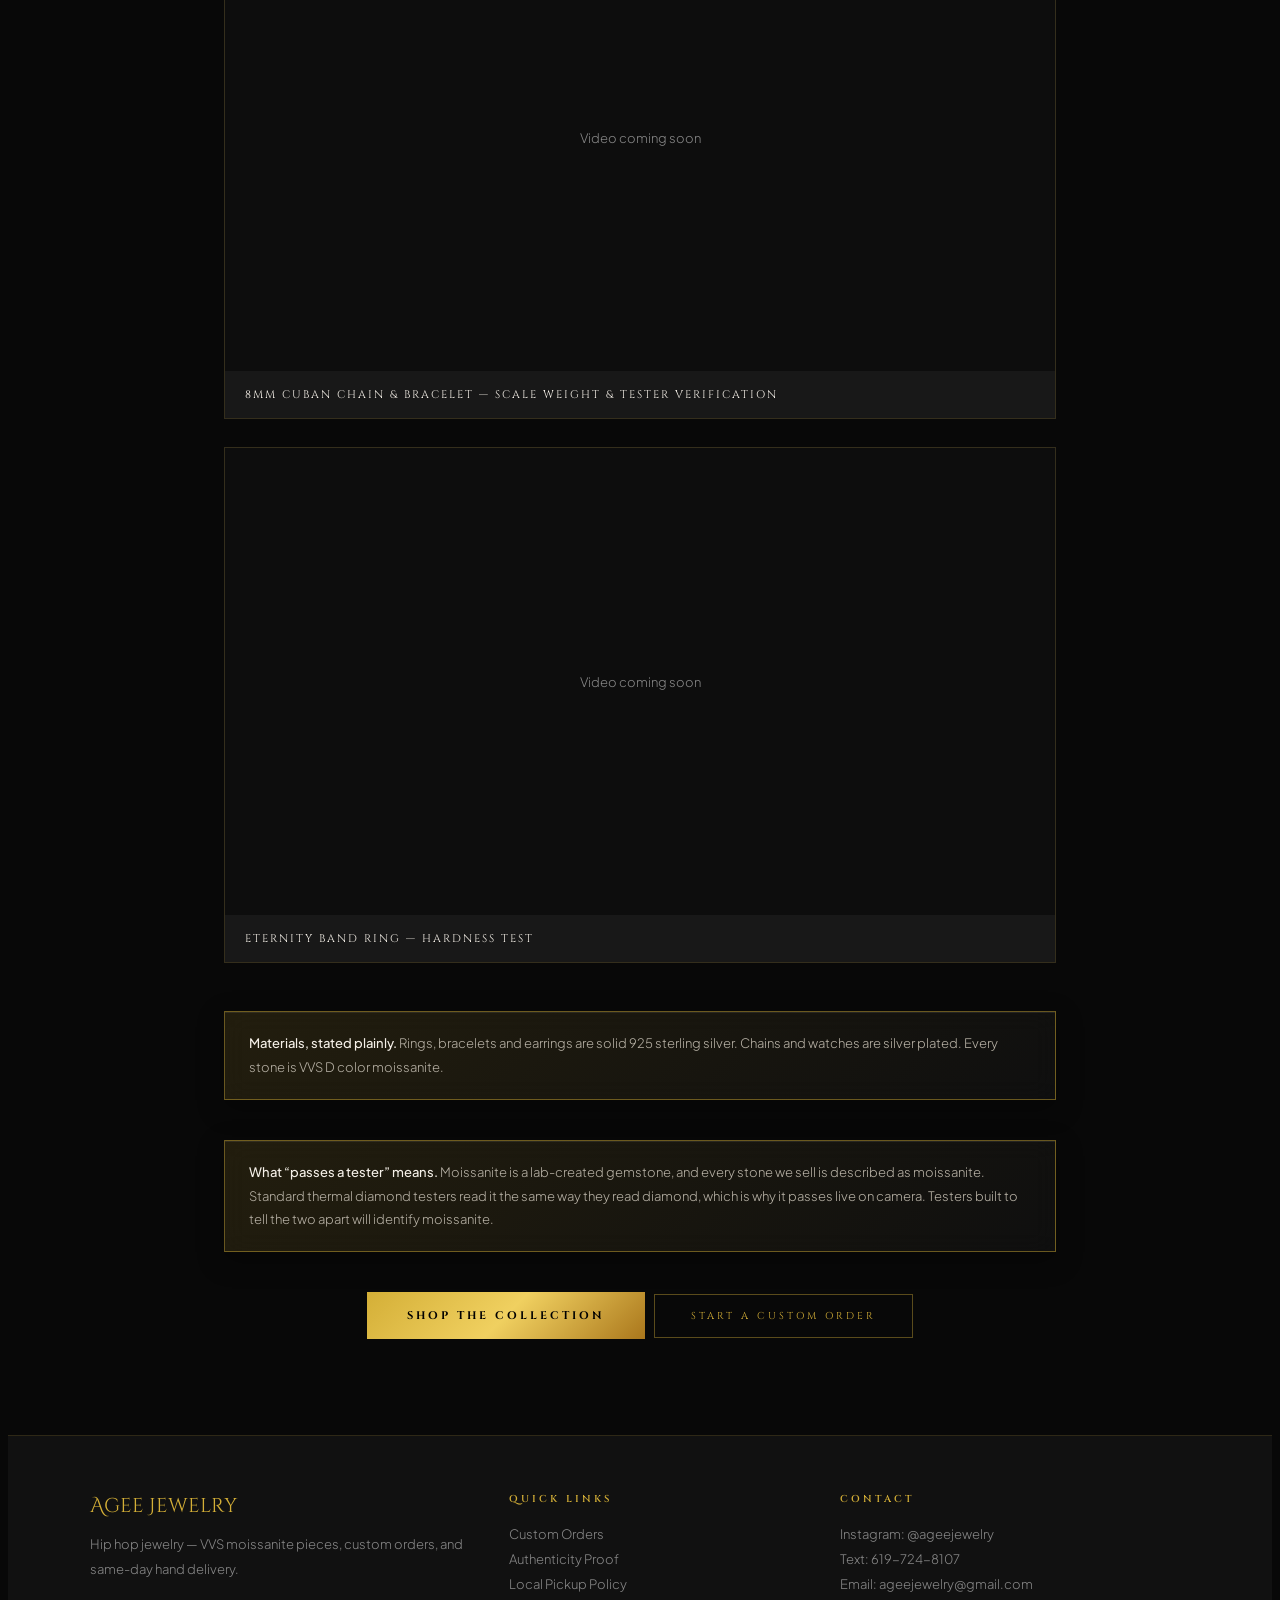
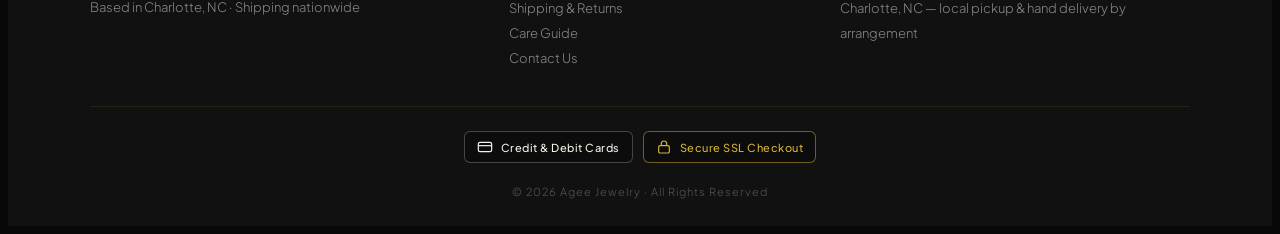
==== commit dfce93da: "Add phone, weights, plating details, and shipping and returns page Co-Authored-By: Claude Sonnet 5.5" ====
--- a/authenticity/index.html
+++ b/authenticity/index.html
@@ -4,14 +4,14 @@
 <meta charset="UTF-8">
 <meta name="viewport" content="width=device-width, initial-scale=1.0">
 <title>Authenticity Proof — Agee Jewelry</title>
-<meta name="description" content="VVS D moissanite and solid 925 sterling silver, tested live on camera. Hallmark stamped, certificates included.">
+<meta name="description" content="VVS D moissanite tested live on camera. Solid 925 sterling silver rings, bracelets and earrings. Certificates included.">
 <link href="https://fonts.googleapis.com/css2?family=Cinzel+Decorative:wght@400;700&family=Cinzel:wght@400;600;700&family=Space+Grotesk:wght@500;700&family=Plus+Jakarta+Sans:wght@300;400;500;600&display=swap" rel="stylesheet">
 <link rel="stylesheet" href="/site.css">
 </head>
 <body>
 
 <div class="announce" role="region" aria-label="Announcement">
-  <a href="https://www.instagram.com/ageejewelry/" target="_blank" rel="noopener">Local Charlotte Pickups Available | DM @ageejewelry or Text for Same-Day Hand Delivery</a>
+  <span>Local Charlotte Pickups Available | <a href="https://www.instagram.com/ageejewelry/" target="_blank" rel="noopener">DM @ageejewelry</a> or <a href="sms:+16197248107">Text 619-724-8107</a> for Same-Day Hand Delivery</span>
 </div>
 
 <nav class="site-nav" aria-label="Main">
@@ -26,13 +26,13 @@
 <main>
   <div class="section-header">
     <div class="section-eyebrow">Proof, Not Promises</div>
-    <h1 class="section-title">100% Guaranteed VVS D Moissanite &amp; Solid 925 Sterling Silver</h1>
+    <h1 class="section-title">100% Guaranteed VVS D Moissanite, Tested Live</h1>
     <div class="section-divider"></div>
   </div>
   <div class="page-wrap">
     <div class="badge-grid">
       <div class="badge"><span class="ico"><svg viewBox="0 0 24 24" fill="none" stroke="currentColor" stroke-width="1.5" stroke-linecap="round" stroke-linejoin="round" aria-hidden="true"><path d="M6 3h12l4 6-10 12L2 9z"/><path d="M2 9h20M9 3l-2 6 5 12M15 3l2 6-5 12"/></svg></span><div class="t">Passes Diamond Testers Live (Thermal)</div></div>
-      <div class="badge"><span class="ico"><svg viewBox="0 0 24 24" fill="none" stroke="currentColor" stroke-width="1.5" stroke-linecap="round" stroke-linejoin="round" aria-hidden="true"><path d="M12 3l8 3v6c0 4.5-3.2 8.2-8 9-4.8-.8-8-4.5-8-9V6z"/><path d="M8.5 12l2.5 2.5 4.5-5"/></svg></span><div class="t">Solid 925 Hallmark Stamped (Every Piece Authenticated)</div></div>
+      <div class="badge"><span class="ico"><svg viewBox="0 0 24 24" fill="none" stroke="currentColor" stroke-width="1.5" stroke-linecap="round" stroke-linejoin="round" aria-hidden="true"><path d="M12 3l8 3v6c0 4.5-3.2 8.2-8 9-4.8-.8-8-4.5-8-9V6z"/><path d="M8.5 12l2.5 2.5 4.5-5"/></svg></span><div class="t">Solid 925 Hallmark on Rings, Bracelets &amp; Earrings</div></div>
       <div class="badge"><span class="ico"><svg viewBox="0 0 24 24" fill="none" stroke="currentColor" stroke-width="1.5" stroke-linecap="round" stroke-linejoin="round" aria-hidden="true"><path d="M7 3h7l5 5v13H7z"/><path d="M14 3v5h5M10 13h6M10 17h6"/></svg></span><div class="t">GRA Moissanite Certificates Included</div></div>
       <div class="badge"><span class="ico"><svg viewBox="0 0 24 24" fill="none" stroke="currentColor" stroke-width="1.5" stroke-linecap="round" stroke-linejoin="round" aria-hidden="true"><path d="M2 7h11v9H2zM13 10h4l3 3v3h-7"/><circle cx="6.5" cy="17.5" r="1.8"/><circle cx="16.5" cy="17.5" r="1.8"/></svg></span><div class="t">Same-Day Charlotte Hand Delivery</div></div>
     </div>
@@ -69,6 +69,13 @@
     </div>
 
     <div class="note-box">
+
+      <strong>Materials, stated plainly.</strong> Rings, bracelets and earrings are solid 925 sterling silver. Chains and watches are silver plated. Every stone is VVS D color moissanite.
+
+    </div>
+
+
+    <div class="note-box">
       <strong>What &ldquo;passes a tester&rdquo; means.</strong> Moissanite is a lab-created gemstone, and every stone we sell is described as moissanite. Standard thermal diamond testers read it the same way they read diamond, which is why it passes live on camera. Testers built to tell the two apart will identify moissanite.
     </div>
 
@@ -92,6 +99,7 @@
         <li><a href="/custom/">Custom Orders</a></li>
         <li><a href="/authenticity/">Authenticity Proof</a></li>
         <li><a href="/policies/#local-pickup">Local Pickup Policy</a></li>
+        <li><a href="/shipping/">Shipping &amp; Returns</a></li>
         <li><a href="/policies/#care">Care Guide</a></li>
         <li><a href="mailto:ageejewelry@gmail.com">Contact Us</a></li>
       </ul>
@@ -100,6 +108,7 @@
       <h3>Contact</h3>
       <ul>
         <li>Instagram: <a href="https://www.instagram.com/ageejewelry/" target="_blank" rel="noopener">@ageejewelry</a></li>
+        <li>Text: <a href="sms:+16197248107">619-724-8107</a></li>
         <li>Email: <a href="mailto:ageejewelry@gmail.com">ageejewelry@gmail.com</a></li>
         <li>Charlotte, NC &mdash; local pickup &amp; hand delivery by arrangement</li>
       </ul>
@@ -113,8 +122,9 @@
 </footer>
 
 <div class="mobile-action-bar">
-  <a href="https://ig.me/m/ageejewelry" class="btn-ig" target="_blank" rel="noopener">DM on Instagram</a>
-  <a href="/custom/" class="btn-custom">Order Custom (50% Deposit)</a>
+  <a href="https://ig.me/m/ageejewelry" class="btn-ig" target="_blank" rel="noopener">DM</a>
+  <a href="sms:+16197248107" class="btn-ig">Text Us</a>
+  <a href="/custom/" class="btn-custom">Custom Order</a>
 </div>
 </body>
 </html>
--- a/site.css
+++ b/site.css
@@ -220,3 +220,13 @@
   .marquee-track { animation: none !important; }
   * { transition-duration: 0.01ms !important; }
 }
+
+/* Announcement bar with two inline links, three-button mobile bar */
+.announce span { font-family: 'Cinzel', serif; font-size: 11px; letter-spacing: 1.5px; line-height: 1.4; color: var(--gold); }
+.announce span a { color: var(--gold-light); text-decoration: underline; text-underline-offset: 3px; }
+.announce span a:hover { color: #fff; }
+@media (max-width: 700px) { .announce span { font-size: 10px; letter-spacing: 0.5px; } }
+@media (max-width: 768px) {
+  .mobile-action-bar { grid-template-columns: 1fr 1fr 1.4fr; }
+  .mobile-action-bar a { font-size: 10px; letter-spacing: 1px; padding: 8px 6px; }
+}
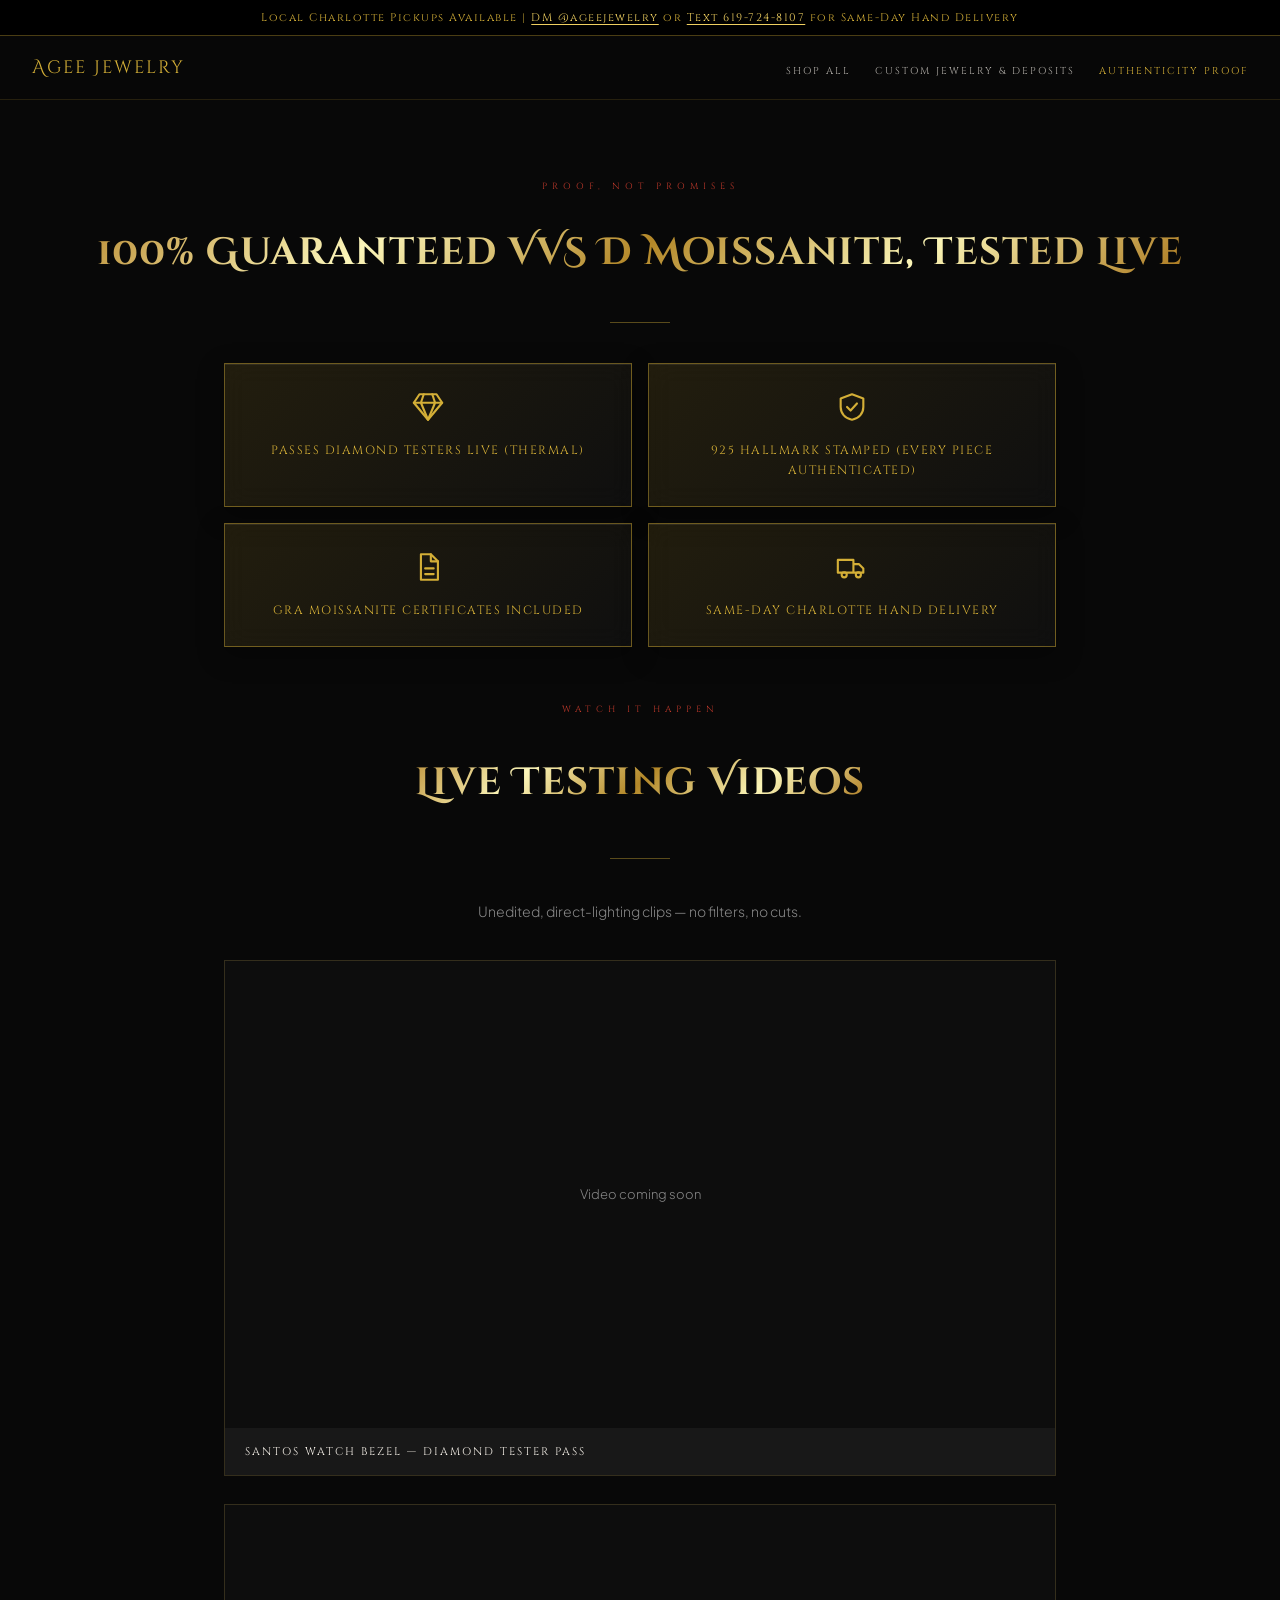
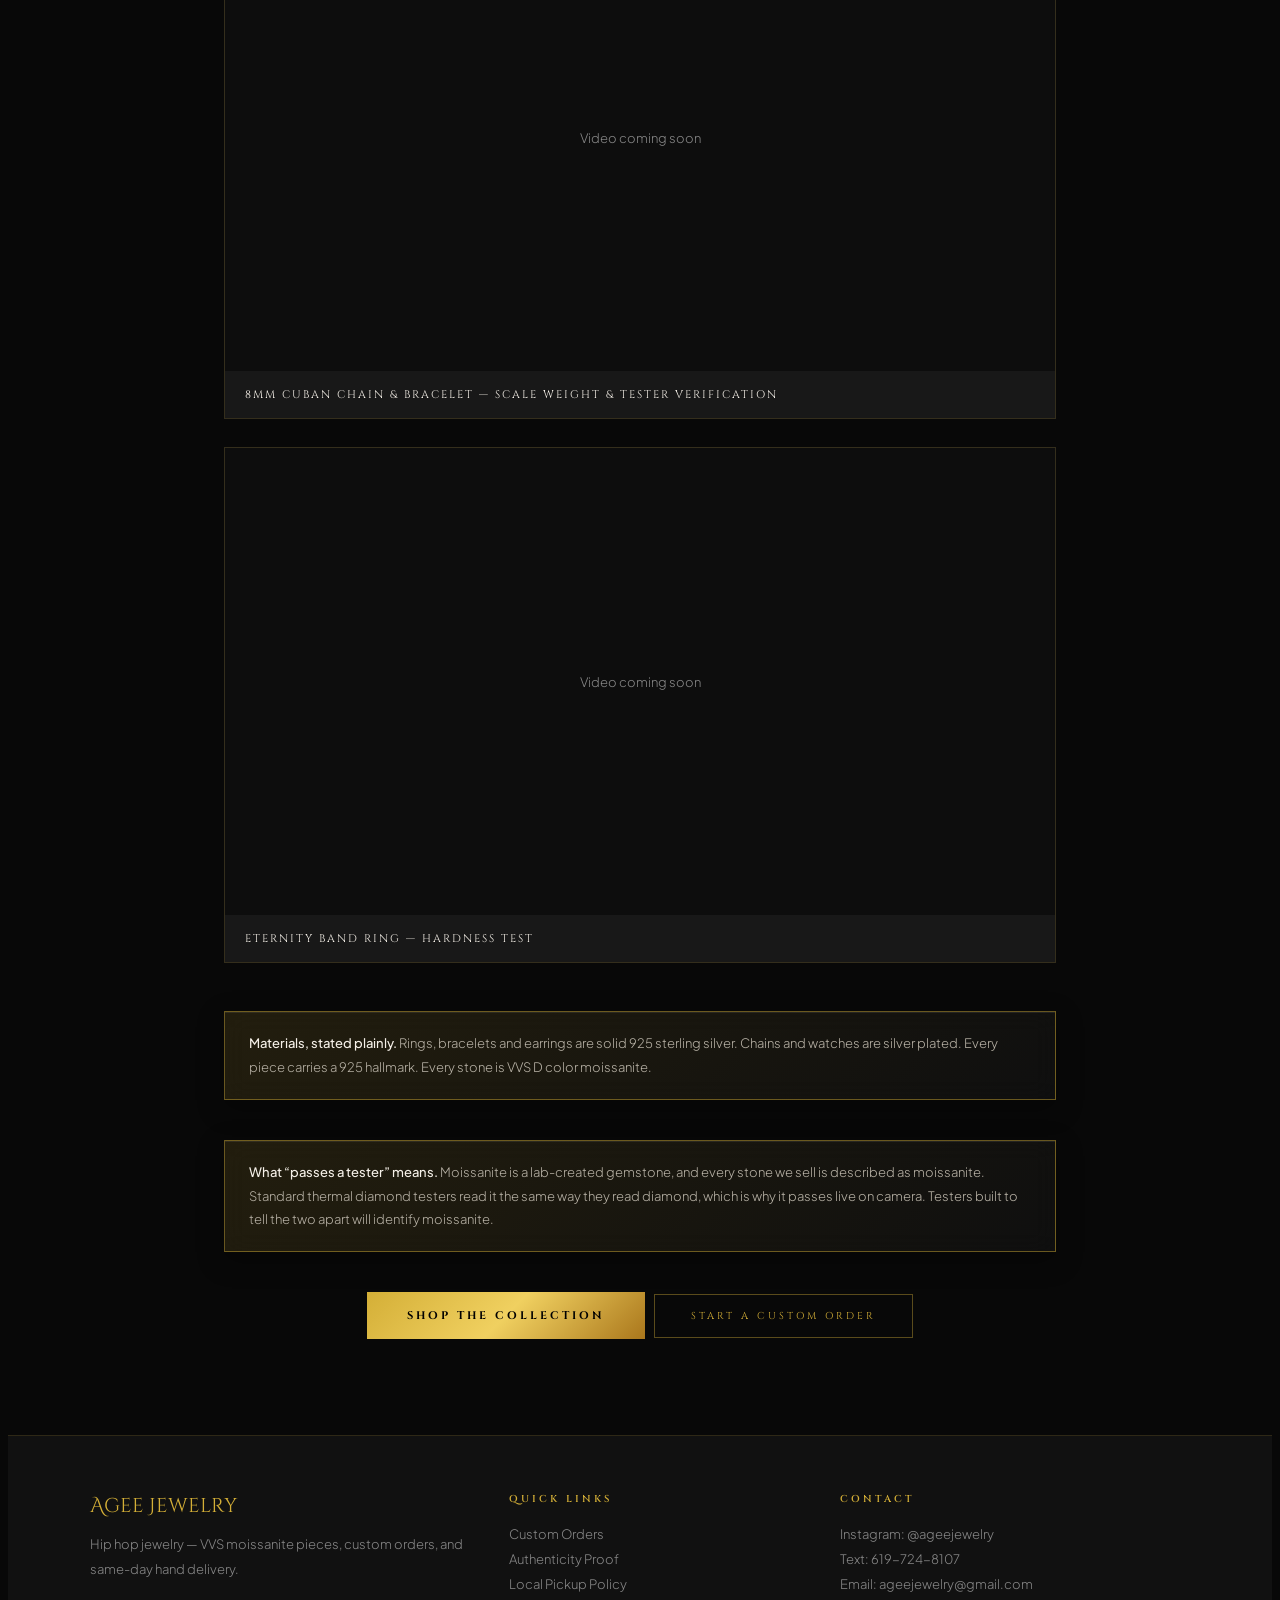
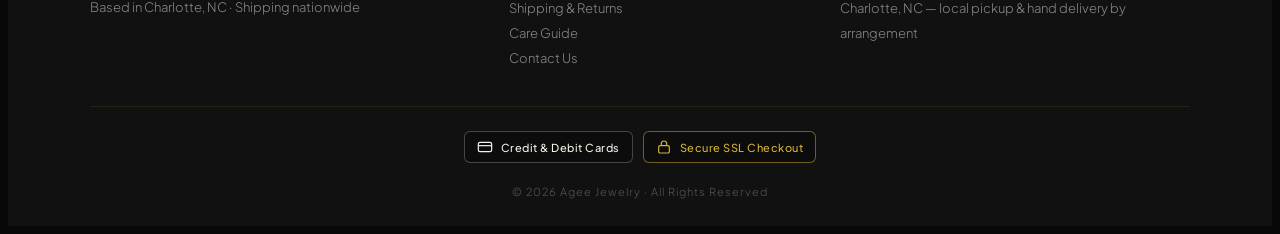
==== commit df7ad985: "Update HAVIN weight, 925 stamp on chain and watch, earrings per stone, shipping line Co-Authored-By:" ====
--- a/authenticity/index.html
+++ b/authenticity/index.html
@@ -4,7 +4,7 @@
 <meta charset="UTF-8">
 <meta name="viewport" content="width=device-width, initial-scale=1.0">
 <title>Authenticity Proof — Agee Jewelry</title>
-<meta name="description" content="VVS D moissanite tested live on camera. Solid 925 sterling silver rings, bracelets and earrings. Certificates included.">
+<meta name="description" content="VVS D moissanite tested live on camera. Solid 925 sterling silver rings, bracelets and earrings. 925 hallmark on every piece. Certificates included.">
 <link href="https://fonts.googleapis.com/css2?family=Cinzel+Decorative:wght@400;700&family=Cinzel:wght@400;600;700&family=Space+Grotesk:wght@500;700&family=Plus+Jakarta+Sans:wght@300;400;500;600&display=swap" rel="stylesheet">
 <link rel="stylesheet" href="/site.css">
 </head>
@@ -32,7 +32,7 @@
   <div class="page-wrap">
     <div class="badge-grid">
       <div class="badge"><span class="ico"><svg viewBox="0 0 24 24" fill="none" stroke="currentColor" stroke-width="1.5" stroke-linecap="round" stroke-linejoin="round" aria-hidden="true"><path d="M6 3h12l4 6-10 12L2 9z"/><path d="M2 9h20M9 3l-2 6 5 12M15 3l2 6-5 12"/></svg></span><div class="t">Passes Diamond Testers Live (Thermal)</div></div>
-      <div class="badge"><span class="ico"><svg viewBox="0 0 24 24" fill="none" stroke="currentColor" stroke-width="1.5" stroke-linecap="round" stroke-linejoin="round" aria-hidden="true"><path d="M12 3l8 3v6c0 4.5-3.2 8.2-8 9-4.8-.8-8-4.5-8-9V6z"/><path d="M8.5 12l2.5 2.5 4.5-5"/></svg></span><div class="t">Solid 925 Hallmark on Rings, Bracelets &amp; Earrings</div></div>
+      <div class="badge"><span class="ico"><svg viewBox="0 0 24 24" fill="none" stroke="currentColor" stroke-width="1.5" stroke-linecap="round" stroke-linejoin="round" aria-hidden="true"><path d="M12 3l8 3v6c0 4.5-3.2 8.2-8 9-4.8-.8-8-4.5-8-9V6z"/><path d="M8.5 12l2.5 2.5 4.5-5"/></svg></span><div class="t">925 Hallmark Stamped (Every Piece Authenticated)</div></div>
       <div class="badge"><span class="ico"><svg viewBox="0 0 24 24" fill="none" stroke="currentColor" stroke-width="1.5" stroke-linecap="round" stroke-linejoin="round" aria-hidden="true"><path d="M7 3h7l5 5v13H7z"/><path d="M14 3v5h5M10 13h6M10 17h6"/></svg></span><div class="t">GRA Moissanite Certificates Included</div></div>
       <div class="badge"><span class="ico"><svg viewBox="0 0 24 24" fill="none" stroke="currentColor" stroke-width="1.5" stroke-linecap="round" stroke-linejoin="round" aria-hidden="true"><path d="M2 7h11v9H2zM13 10h4l3 3v3h-7"/><circle cx="6.5" cy="17.5" r="1.8"/><circle cx="16.5" cy="17.5" r="1.8"/></svg></span><div class="t">Same-Day Charlotte Hand Delivery</div></div>
     </div>
@@ -70,7 +70,7 @@
 
     <div class="note-box">
 
-      <strong>Materials, stated plainly.</strong> Rings, bracelets and earrings are solid 925 sterling silver. Chains and watches are silver plated. Every stone is VVS D color moissanite.
+      <strong>Materials, stated plainly.</strong> Rings, bracelets and earrings are solid 925 sterling silver. Chains and watches are silver plated. Every piece carries a 925 hallmark. Every stone is VVS D color moissanite.
 
     </div>
 
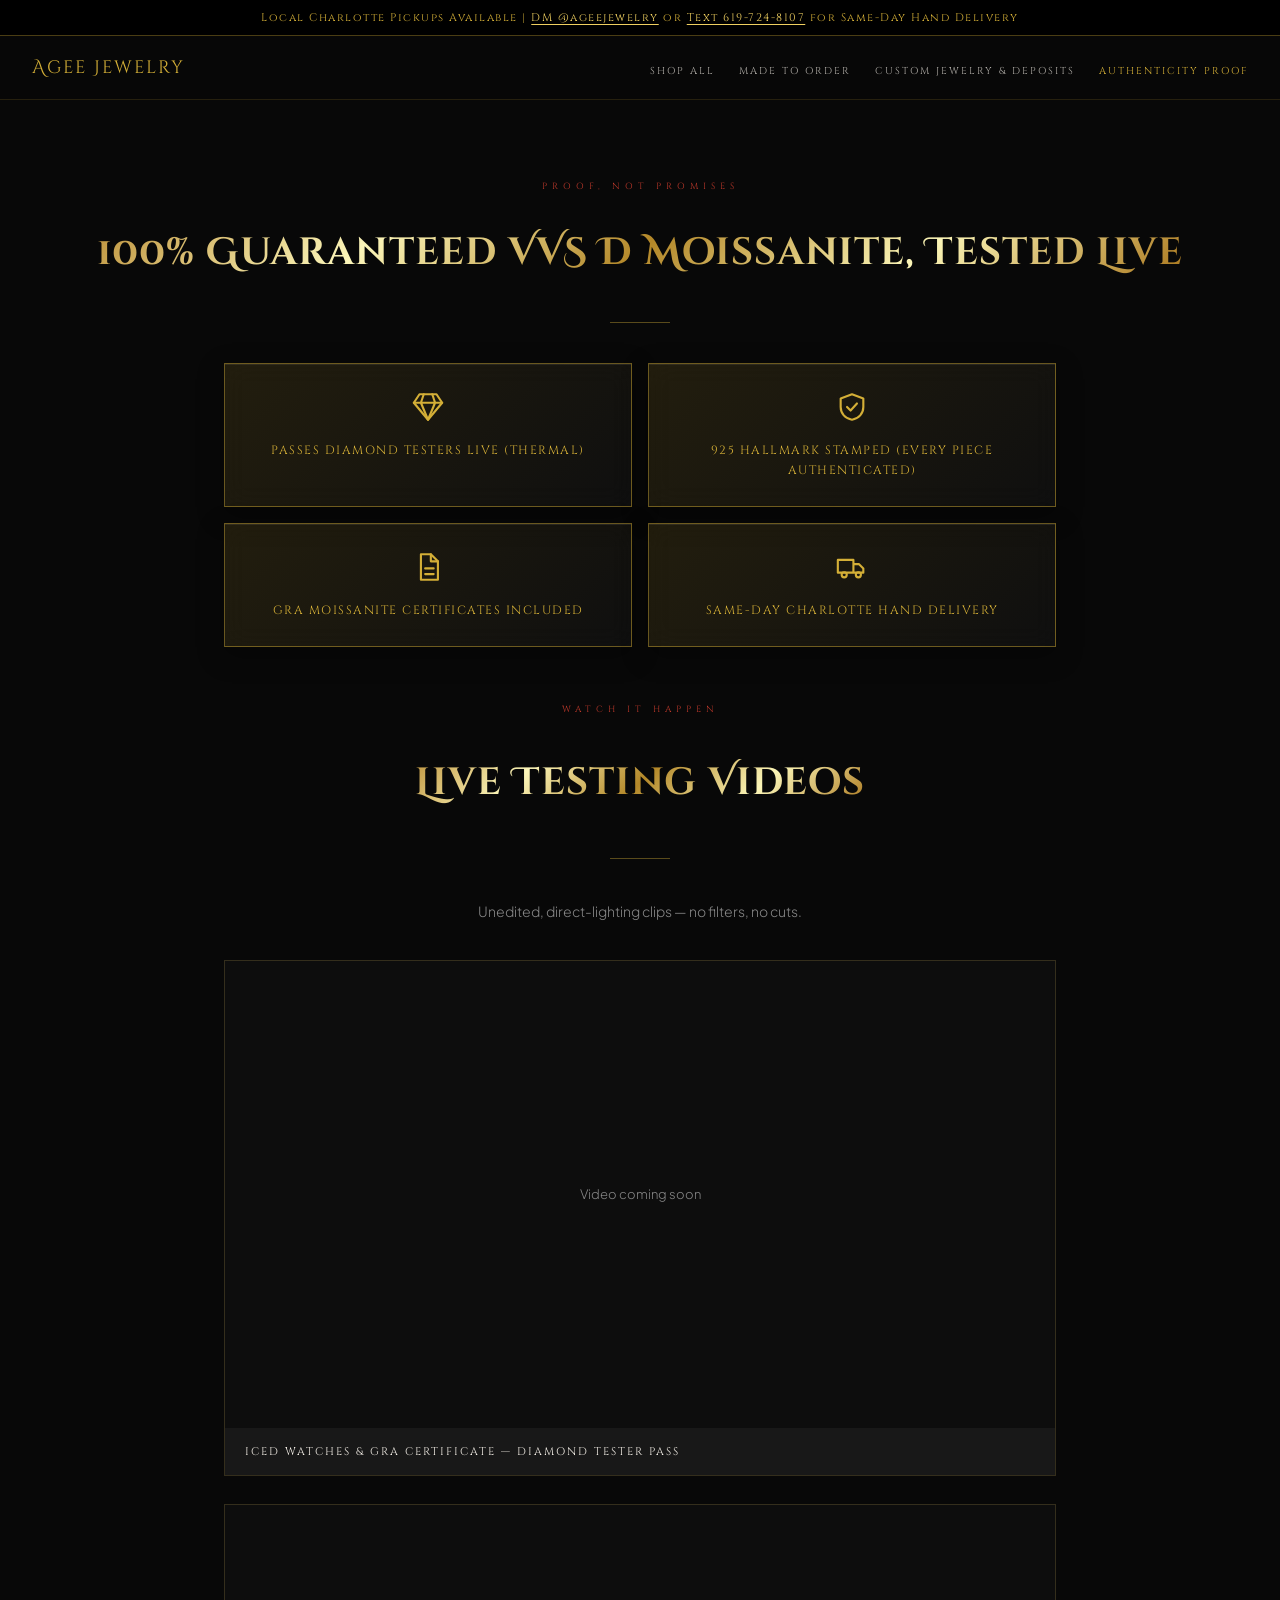
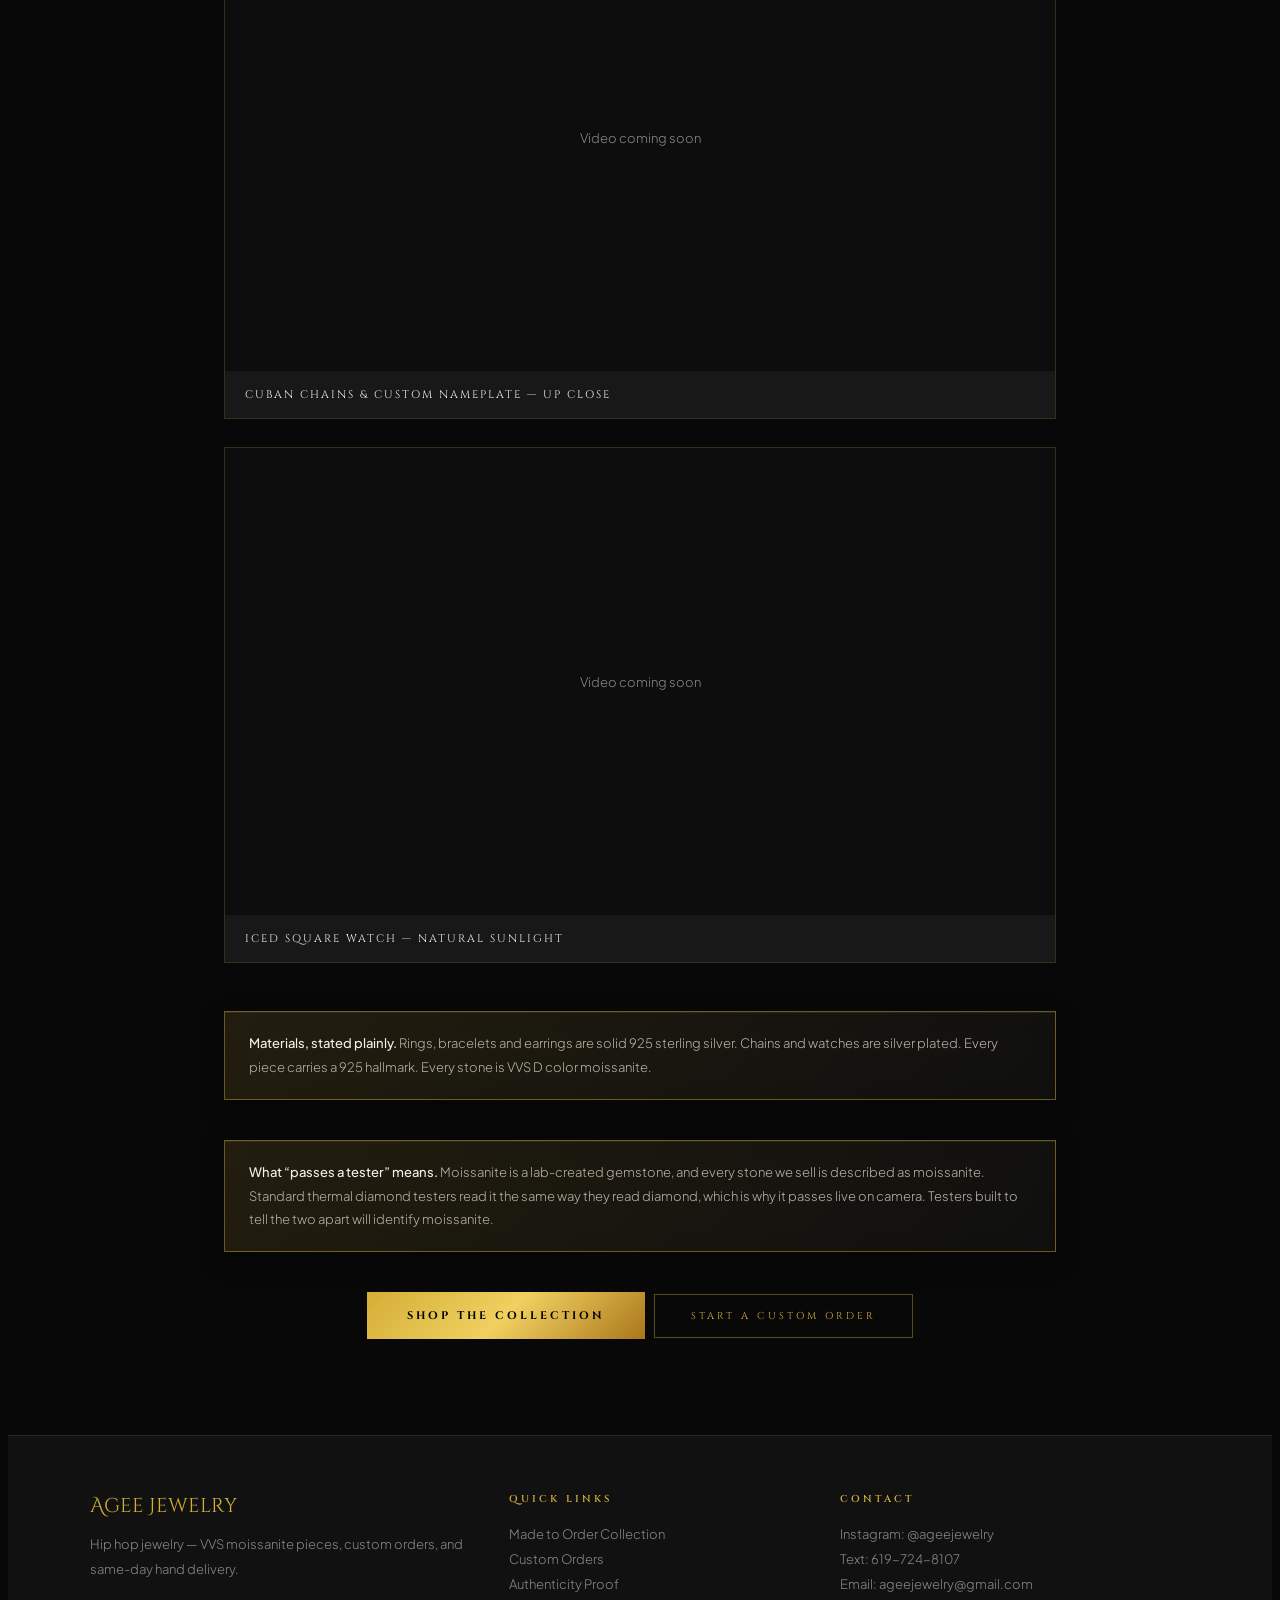
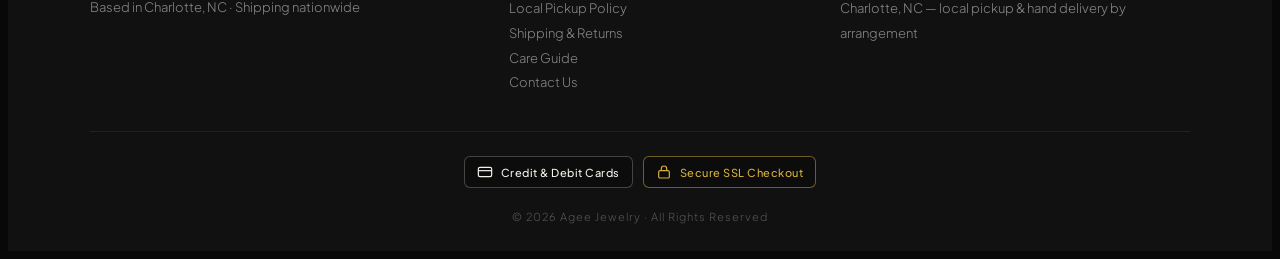
==== commit 38df2987: "Add made-to-order collection with deposit ordering, proof videos, nav links 94 catalog pieces on mat" ====
--- a/authenticity/index.html
+++ b/authenticity/index.html
@@ -18,6 +18,7 @@
   <a href="/" class="nav-logo">Agee Jewelry</a>
   <ul class="nav-links">
     <li><a href="/#shop">Shop All</a></li>
+    <li><a href="/collection/">Made to Order</a></li>
     <li><a href="/custom/">Custom Jewelry &amp; Deposits</a></li>
     <li><a href="/authenticity/" class="is-active">Authenticity Proof</a></li>
   </ul>
@@ -50,21 +51,21 @@
         <source src="/videos/santos-bezel-tester.mp4" type="video/mp4" onerror="this.closest('.video-card').classList.add('is-missing')">
       </video>
       <div class="video-soon">Video coming soon</div>
-      <div class="cap">Santos Watch Bezel &mdash; Diamond Tester Pass</div>
+      <div class="cap">Iced Watches &amp; GRA Certificate &mdash; Diamond Tester Pass</div>
     </div>
     <div class="video-card">
       <video controls preload="metadata" playsinline>
-        <source src="/videos/cuban-8mm-scale-tester.mp4" type="video/mp4" onerror="this.closest('.video-card').classList.add('is-missing')">
+        <source src="/videos/cuban-chains-nameplate.mp4" type="video/mp4" onerror="this.closest('.video-card').classList.add('is-missing')">
       </video>
       <div class="video-soon">Video coming soon</div>
-      <div class="cap">8mm Cuban Chain &amp; Bracelet &mdash; Scale Weight &amp; Tester Verification</div>
+      <div class="cap">Cuban Chains &amp; Custom Nameplate &mdash; Up Close</div>
     </div>
     <div class="video-card">
       <video controls preload="metadata" playsinline>
-        <source src="/videos/eternity-band-hardness.mp4" type="video/mp4" onerror="this.closest('.video-card').classList.add('is-missing')">
+        <source src="/videos/iced-square-watch-sunlight.mp4" type="video/mp4" onerror="this.closest('.video-card').classList.add('is-missing')">
       </video>
       <div class="video-soon">Video coming soon</div>
-      <div class="cap">Eternity Band Ring &mdash; Hardness Test</div>
+      <div class="cap">Iced Square Watch &mdash; Natural Sunlight</div>
     </div>
     </div>
 
@@ -96,6 +97,7 @@
     <div>
       <h3>Quick Links</h3>
       <ul>
+        <li><a href="/collection/">Made to Order Collection</a></li>
         <li><a href="/custom/">Custom Orders</a></li>
         <li><a href="/authenticity/">Authenticity Proof</a></li>
         <li><a href="/policies/#local-pickup">Local Pickup Policy</a></li>
--- a/site.css
+++ b/site.css
@@ -230,3 +230,51 @@
   .mobile-action-bar { grid-template-columns: 1fr 1fr 1.4fr; }
   .mobile-action-bar a { font-size: 10px; letter-spacing: 1px; padding: 8px 6px; }
 }
+
+/* =====================================================================
+   /custom 3D preview
+   ===================================================================== */
+.page-wrap.wide { max-width: 1120px; }
+.custom-layout { display: block; }
+.custom-layout.has-preview { display: grid; grid-template-columns: minmax(0, 1.05fr) minmax(0, 0.95fr); gap: 40px; align-items: start; }
+.pv { position: sticky; top: calc(var(--bar-h) + var(--nav-h) + 16px); border: 1px solid rgba(212,175,55,0.35); background: linear-gradient(160deg, rgba(212,175,55,0.1), rgba(255,255,255,0.02)); -webkit-backdrop-filter: blur(12px); backdrop-filter: blur(12px); padding: 18px; box-shadow: 0 12px 40px rgba(0,0,0,0.45); }
+.pv[hidden], .pv-name[hidden] { display: none; }
+.pv-sub { margin: 6px 0 0; font-size: 12px; color: var(--gray); line-height: 1.6; }
+.pv-stage { position: relative; margin: 14px 0 10px; aspect-ratio: 1 / 1; max-height: 520px; width: 100%; overflow: hidden; border: 1px solid rgba(212,175,55,0.2);
+  background:
+    radial-gradient(ellipse 14% 5% at 50% 90%, rgba(255,240,205,0.5), rgba(255,240,205,0) 100%),
+    radial-gradient(ellipse 46% 11% at 50% 91%, rgba(255,232,170,0.30), rgba(255,232,170,0) 100%),
+    radial-gradient(ellipse at 50% 0%, #1b1710 0%, #0b0a08 62%, #050505 100%);
+  cursor: grab; touch-action: pan-y; }
+.pv-stage::before { content: ""; position: absolute; inset: 0; z-index: 0; pointer-events: none;
+  background: radial-gradient(ellipse 34% 100% at 50% 0%, rgba(255,244,214,0.34) 0%, rgba(255,238,190,0.16) 45%, rgba(255,238,190,0) 100%), radial-gradient(ellipse 15% 70% at 50% 0%, rgba(255,250,235,0.22) 0%, rgba(255,250,235,0) 100%);
+  -webkit-mask-image: linear-gradient(to bottom, #000 0%, rgba(0,0,0,0.25) 80%, transparent 100%);
+  mask-image: linear-gradient(to bottom, #000 0%, rgba(0,0,0,0.25) 80%, transparent 100%); }
+.pv-stage.is-grabbing { cursor: grabbing; }
+.pv-stage canvas { position: relative; z-index: 1; display: block; width: 100%; height: 100%; outline: none; }
+.pv-stage canvas:focus-visible { outline: 2px solid var(--gold); outline-offset: -4px; }
+.pv-hint { z-index: 2; position: absolute; left: 50%; bottom: 10px; transform: translateX(-50%); font-family: 'Cinzel', serif; font-size: 9px; letter-spacing: 3px; text-transform: uppercase; color: rgba(245,240,232,0.55); pointer-events: none; }
+.pv-caption { text-align: center; font-family: 'Cinzel', serif; font-size: 10px; letter-spacing: 1.5px; text-transform: uppercase; color: var(--gold); margin-bottom: 14px; min-height: 16px; }
+.pv-group { display: flex; flex-wrap: wrap; gap: 8px; margin-bottom: 12px; }
+.pv-row { display: flex; flex-wrap: wrap; gap: 6px 22px; align-items: center; }
+.pv-chip { font-family: 'Cinzel', serif; font-size: 10px; font-weight: 600; letter-spacing: 1.5px; text-transform: uppercase; color: var(--white); background: rgba(8,8,8,0.6); border: 1px solid rgba(212,175,55,0.3); padding: 9px 12px; min-height: 40px; cursor: pointer; transition: border-color .2s, background .2s, color .2s; }
+.pv-chip:hover { border-color: var(--gold); }
+.pv-chip[aria-pressed="true"] { background: var(--gold-btn); color: #000; border-color: transparent; font-weight: 700; }
+.pv-swatch { width: 40px; height: 40px; border-radius: 50%; border: 2px solid rgba(245,240,232,0.25); cursor: pointer; padding: 0; background: radial-gradient(circle at 35% 30%, #fff 0%, var(--sw) 38%, color-mix(in srgb, var(--sw) 55%, #000) 100%); transition: transform .15s, border-color .2s; }
+.pv-swatch:hover { transform: scale(1.06); }
+.pv-swatch[aria-pressed="true"] { border-color: var(--gold); box-shadow: 0 0 0 3px rgba(212,175,55,0.35); }
+.pv-name, .pv-zoom { display: grid; grid-template-columns: 96px 1fr; gap: 10px; align-items: center; margin: 4px 0 12px; }
+.pv-name span, .pv-zoom span { font-family: 'Cinzel', serif; font-size: 10px; letter-spacing: 2px; text-transform: uppercase; color: var(--gold); }
+.pv-name input { width: 100%; background: var(--black-3); color: var(--white); border: 1px solid rgba(212,175,55,0.3); padding: 10px 12px; font-size: 16px; font-family: 'Plus Jakarta Sans', sans-serif; text-transform: uppercase; letter-spacing: 2px; border-radius: 0; }
+.pv-zoom input[type="range"] { width: 100%; accent-color: var(--gold); min-height: 32px; }
+.pv-note { margin: 4px 0 0; font-size: 11px; line-height: 1.6; color: #7d7d7d; }
+@media (max-width: 900px) {
+  .custom-layout.has-preview { grid-template-columns: 1fr; gap: 28px; }
+  .pv { position: static; padding: 14px; }
+  .pv-stage { aspect-ratio: 1 / 1; max-height: 440px; }
+}
+@media (prefers-reduced-motion: reduce) { .pv-chip, .pv-swatch { transition: none; } }
+
+/* form fields stack when the preview sits beside the form */
+.custom-layout.has-preview .req-form .row-2 { grid-template-columns: 1fr; }
+.req-form .row-2 { align-items: end; }
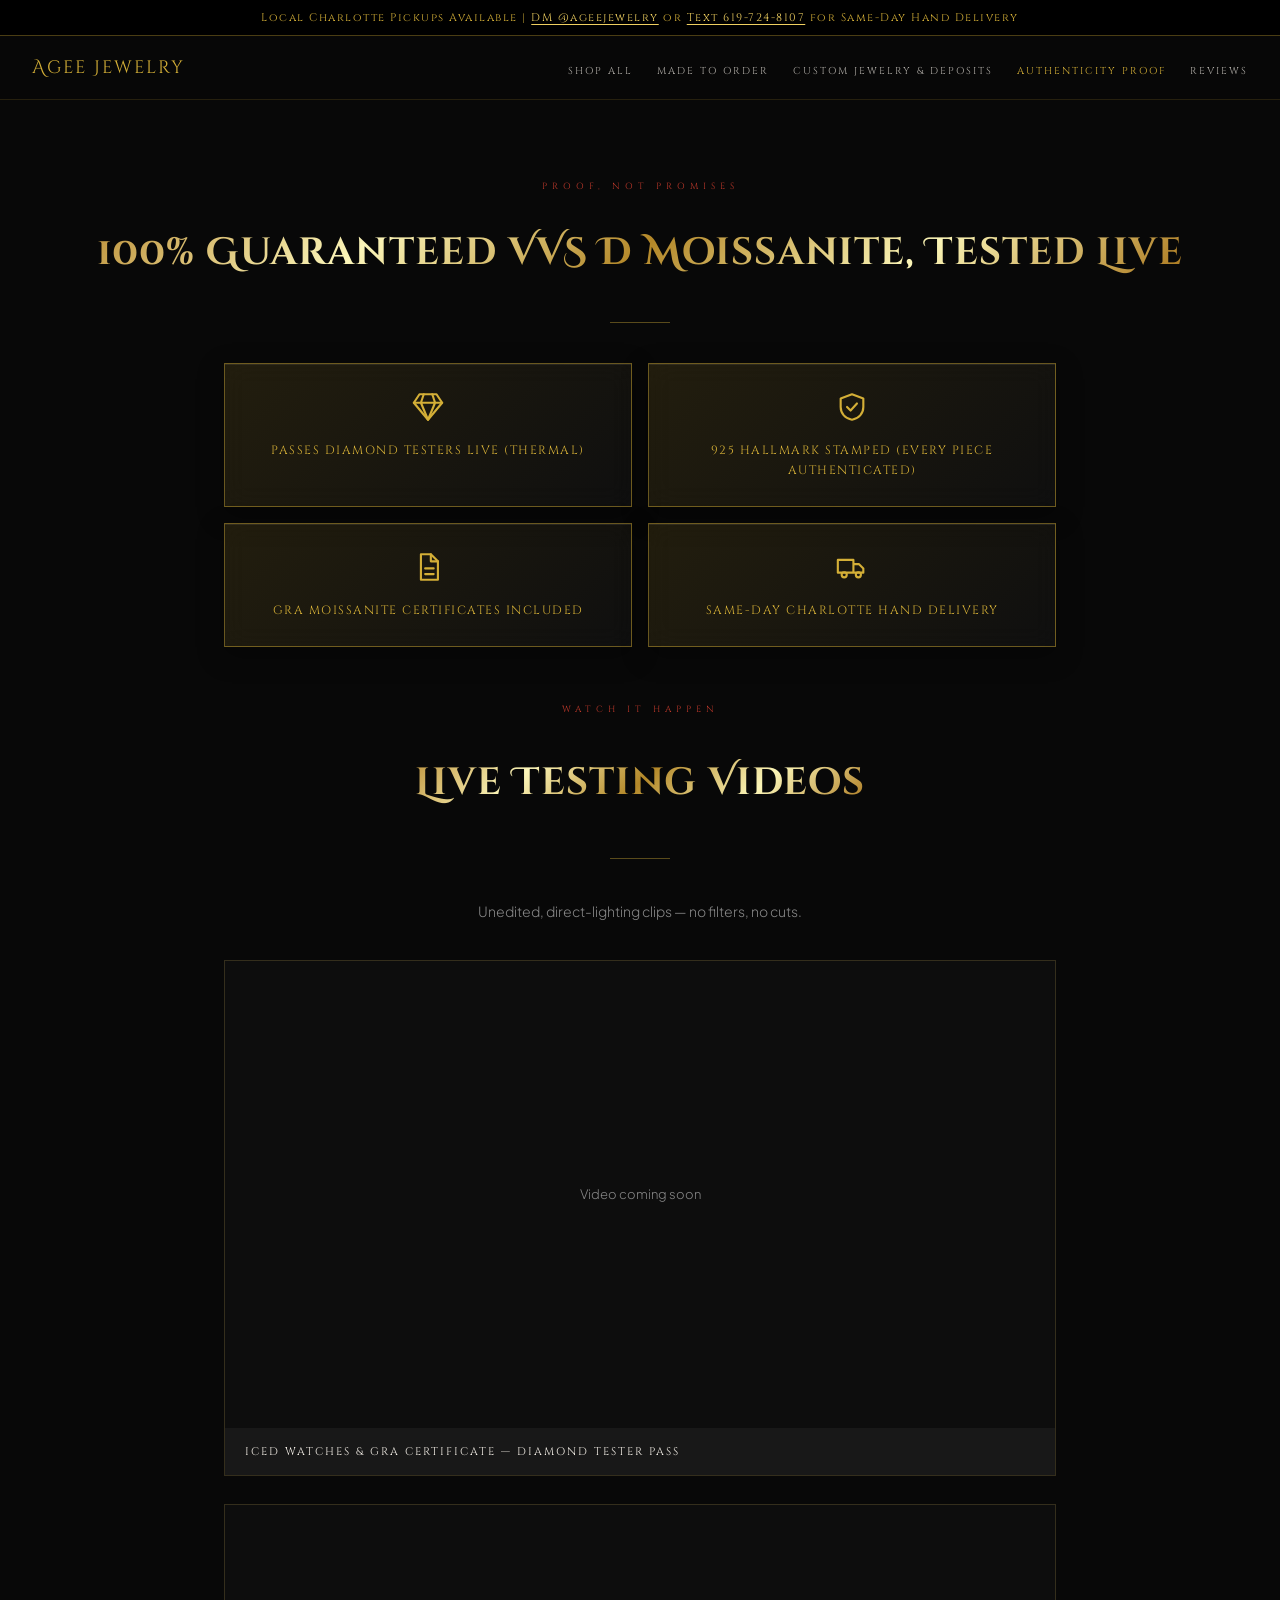
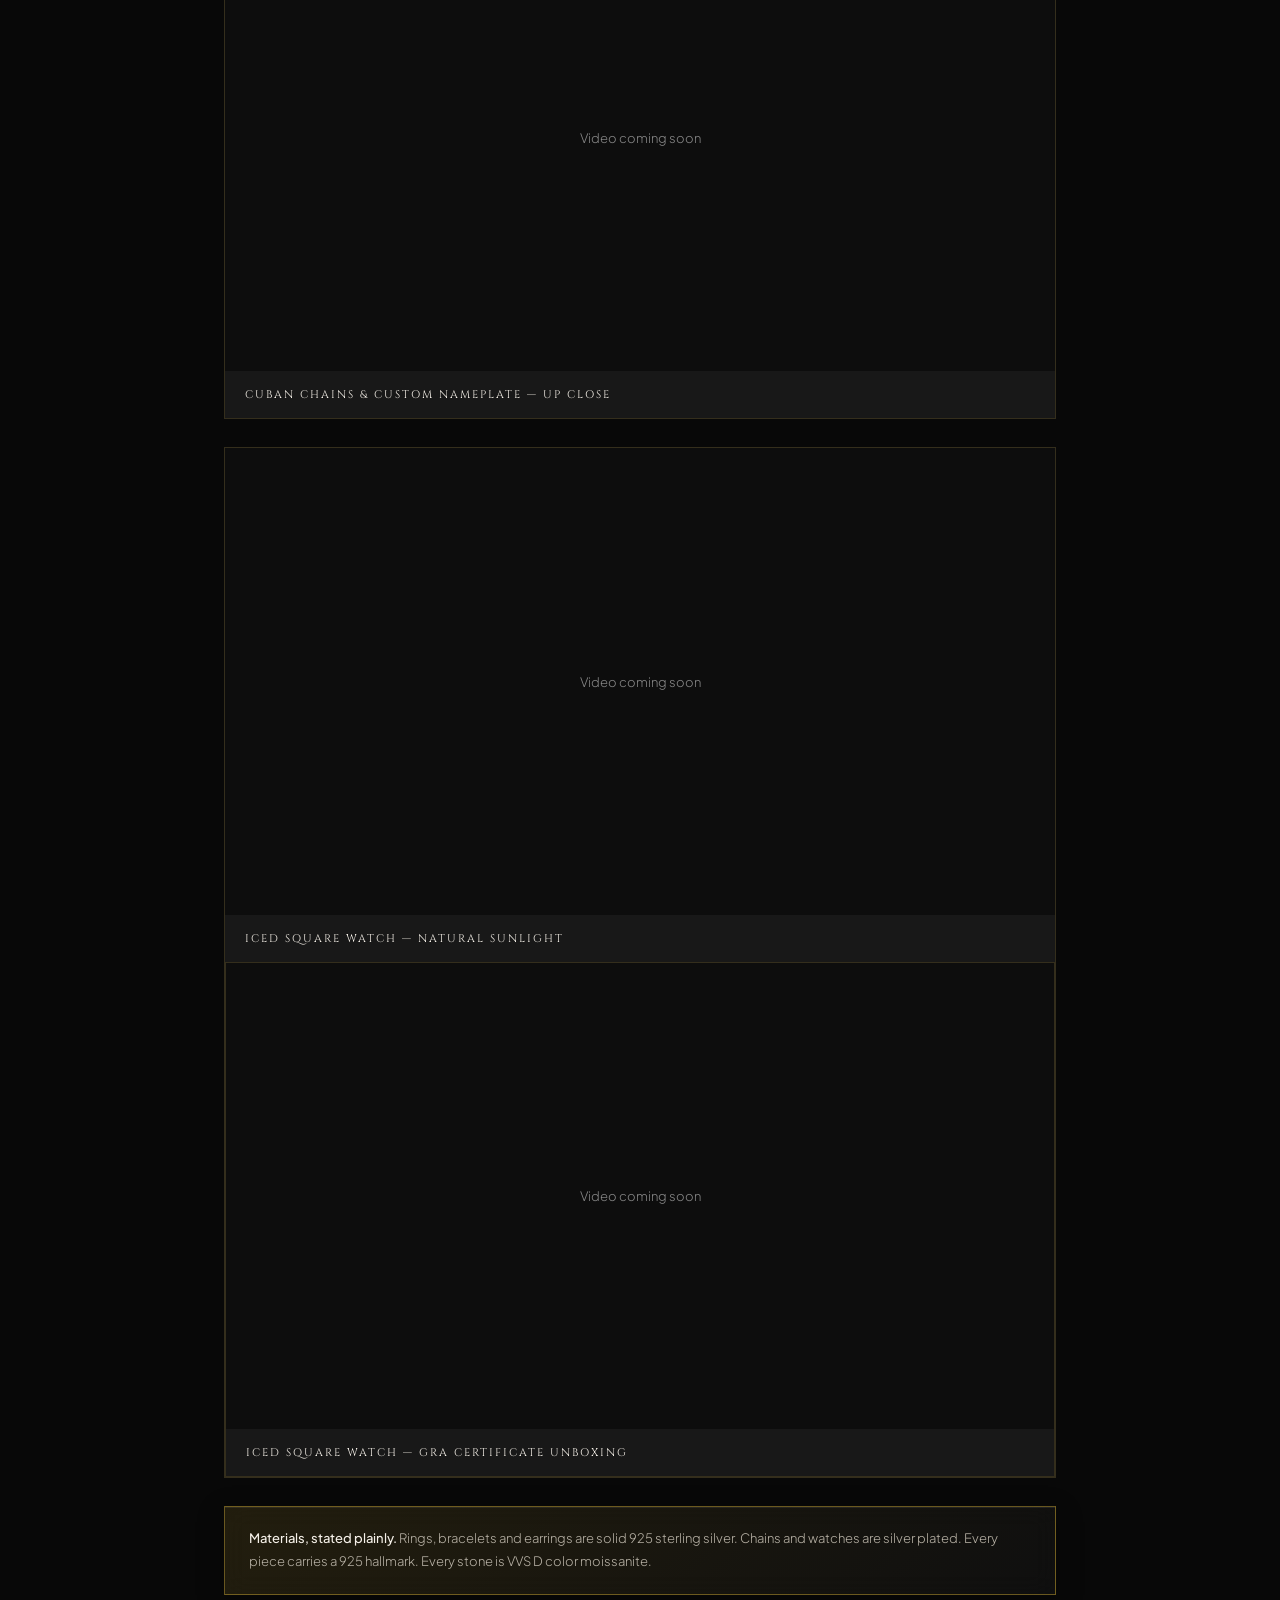
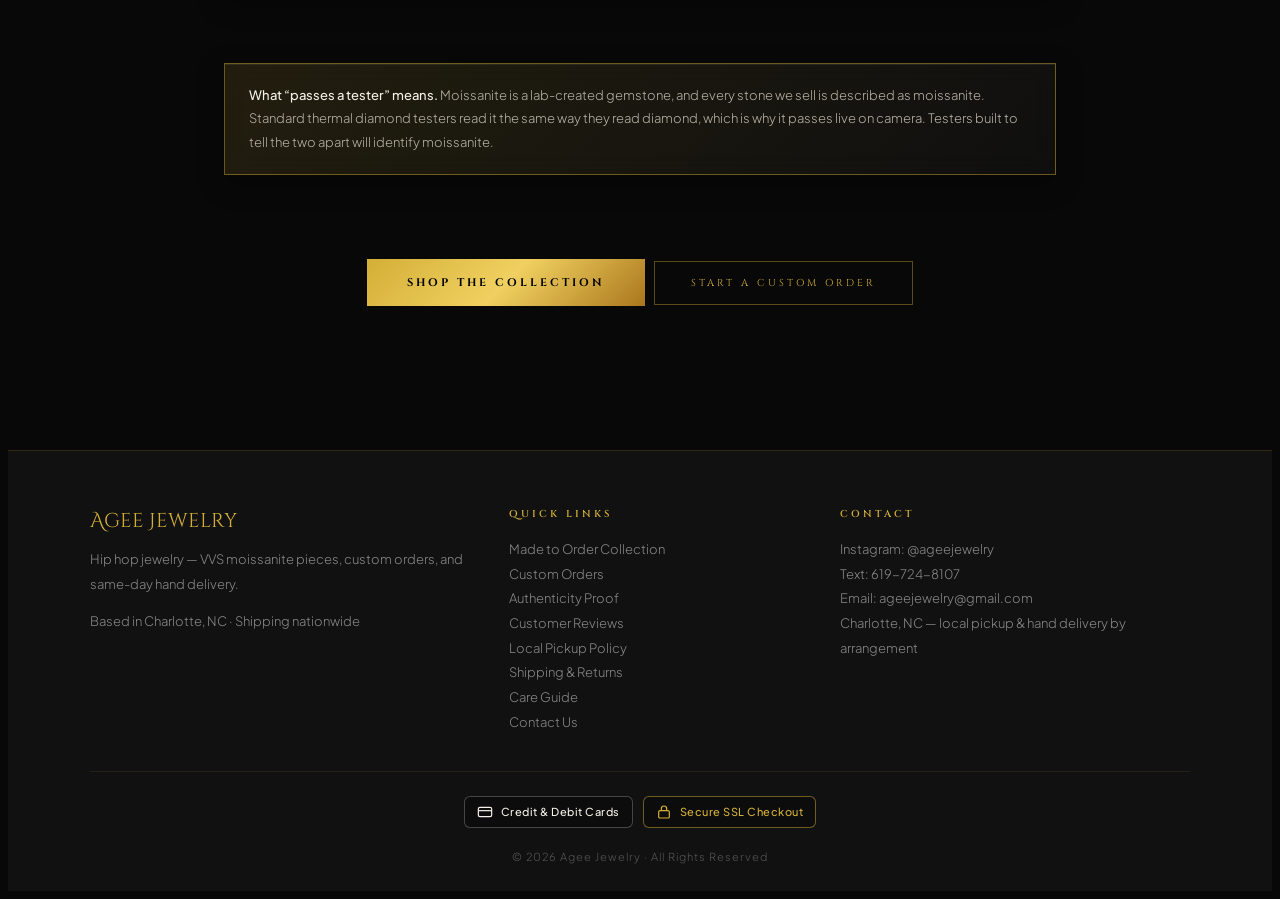
==== commit c13ccf29: "New product photos, in-person video section, reviews page, reference picker on custom page Co-Author" ====
--- a/authenticity/index.html
+++ b/authenticity/index.html
@@ -21,6 +21,7 @@
     <li><a href="/collection/">Made to Order</a></li>
     <li><a href="/custom/">Custom Jewelry &amp; Deposits</a></li>
     <li><a href="/authenticity/" class="is-active">Authenticity Proof</a></li>
+    <li><a href="/reviews/">Reviews</a></li>
   </ul>
 </nav>
 
@@ -48,7 +49,7 @@
     <div class="video-grid">
     <div class="video-card">
       <video controls preload="metadata" playsinline>
-        <source src="/videos/santos-bezel-tester.mp4" type="video/mp4" onerror="this.closest('.video-card').classList.add('is-missing')">
+        <source src="/videos/iced-watches-tester.mp4" type="video/mp4" onerror="this.closest('.video-card').classList.add('is-missing')">
       </video>
       <div class="video-soon">Video coming soon</div>
       <div class="cap">Iced Watches &amp; GRA Certificate &mdash; Diamond Tester Pass</div>
@@ -66,6 +67,12 @@
       </video>
       <div class="video-soon">Video coming soon</div>
       <div class="cap">Iced Square Watch &mdash; Natural Sunlight</div>
+    <div class="video-card">
+      <video controls preload="metadata" playsinline>
+        <source src="/videos/square-watch-gra-unboxing.mp4" type="video/mp4" onerror="this.closest('.video-card').classList.add('is-missing')">
+      </video>
+      <div class="video-soon">Video coming soon</div>
+      <div class="cap">Iced Square Watch &mdash; GRA Certificate Unboxing</div>
     </div>
     </div>
 
@@ -100,6 +107,7 @@
         <li><a href="/collection/">Made to Order Collection</a></li>
         <li><a href="/custom/">Custom Orders</a></li>
         <li><a href="/authenticity/">Authenticity Proof</a></li>
+        <li><a href="/reviews/">Customer Reviews</a></li>
         <li><a href="/policies/#local-pickup">Local Pickup Policy</a></li>
         <li><a href="/shipping/">Shipping &amp; Returns</a></li>
         <li><a href="/policies/#care">Care Guide</a></li>
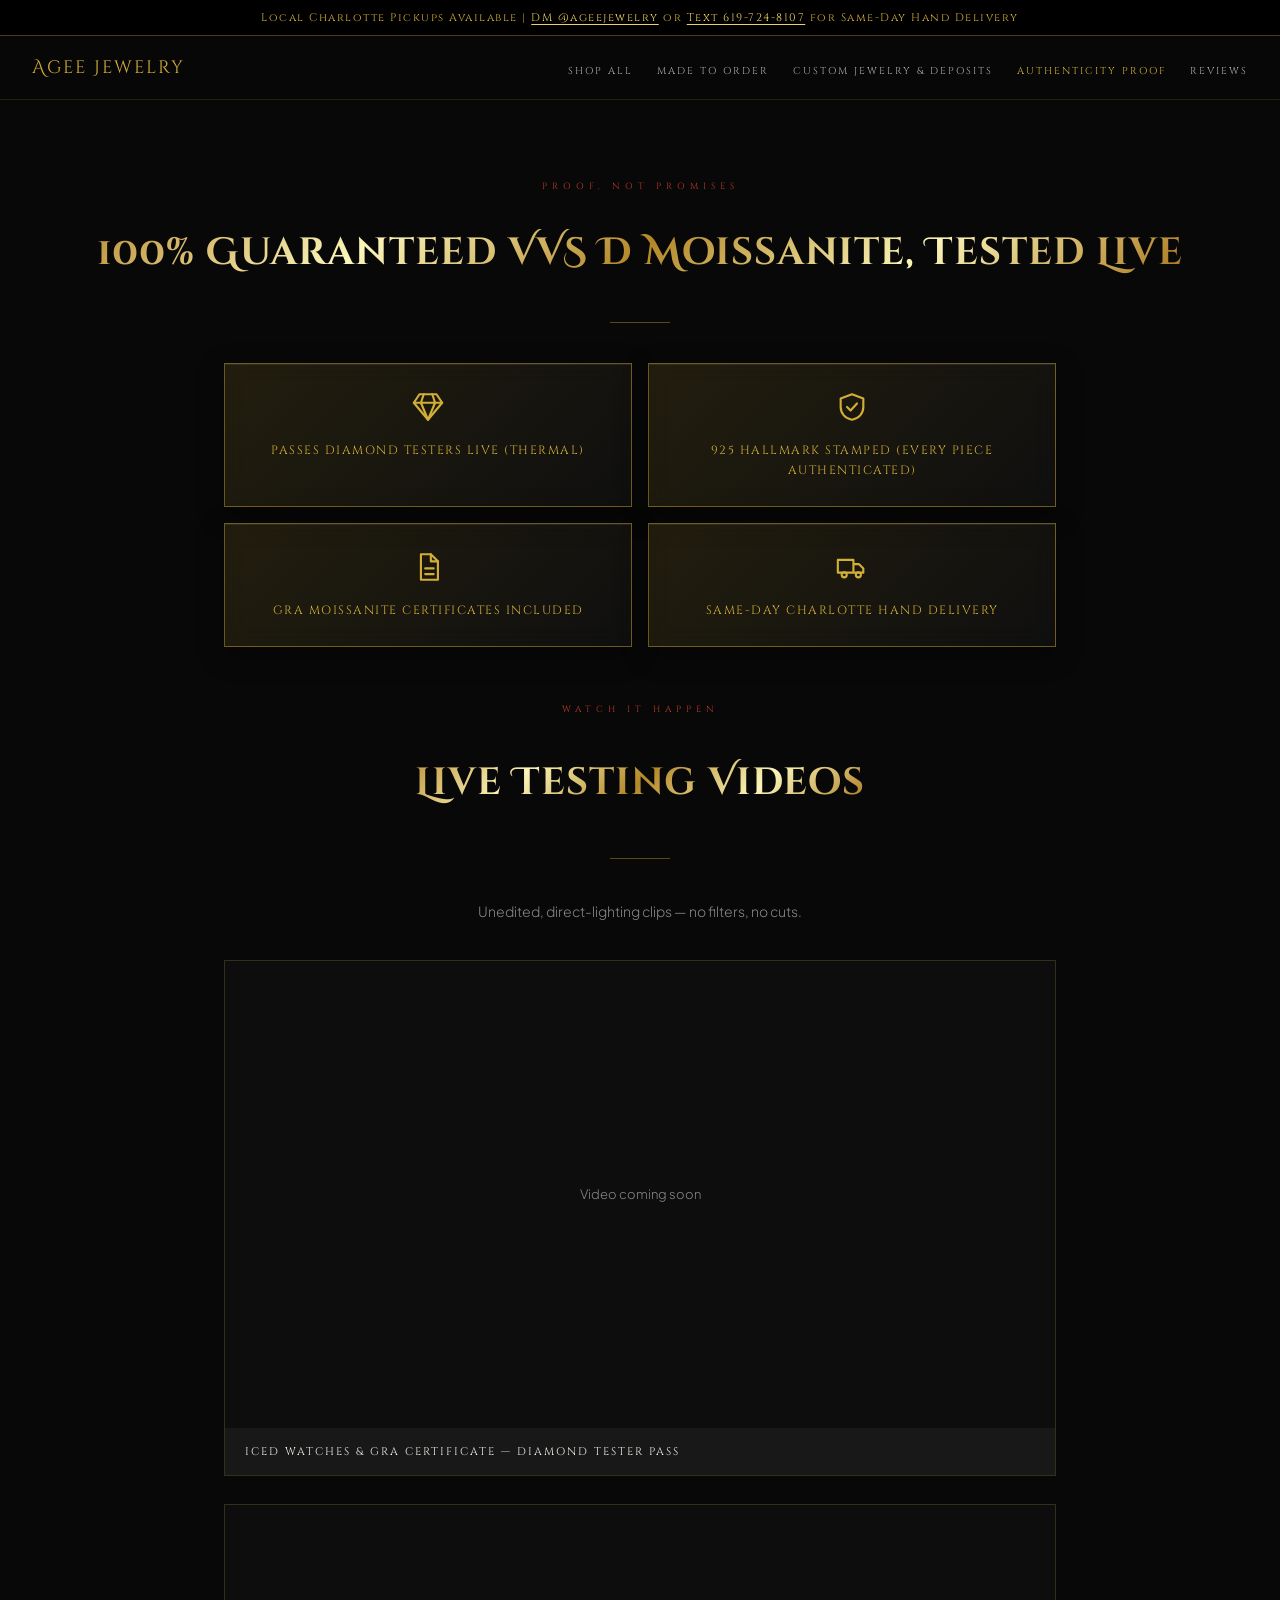
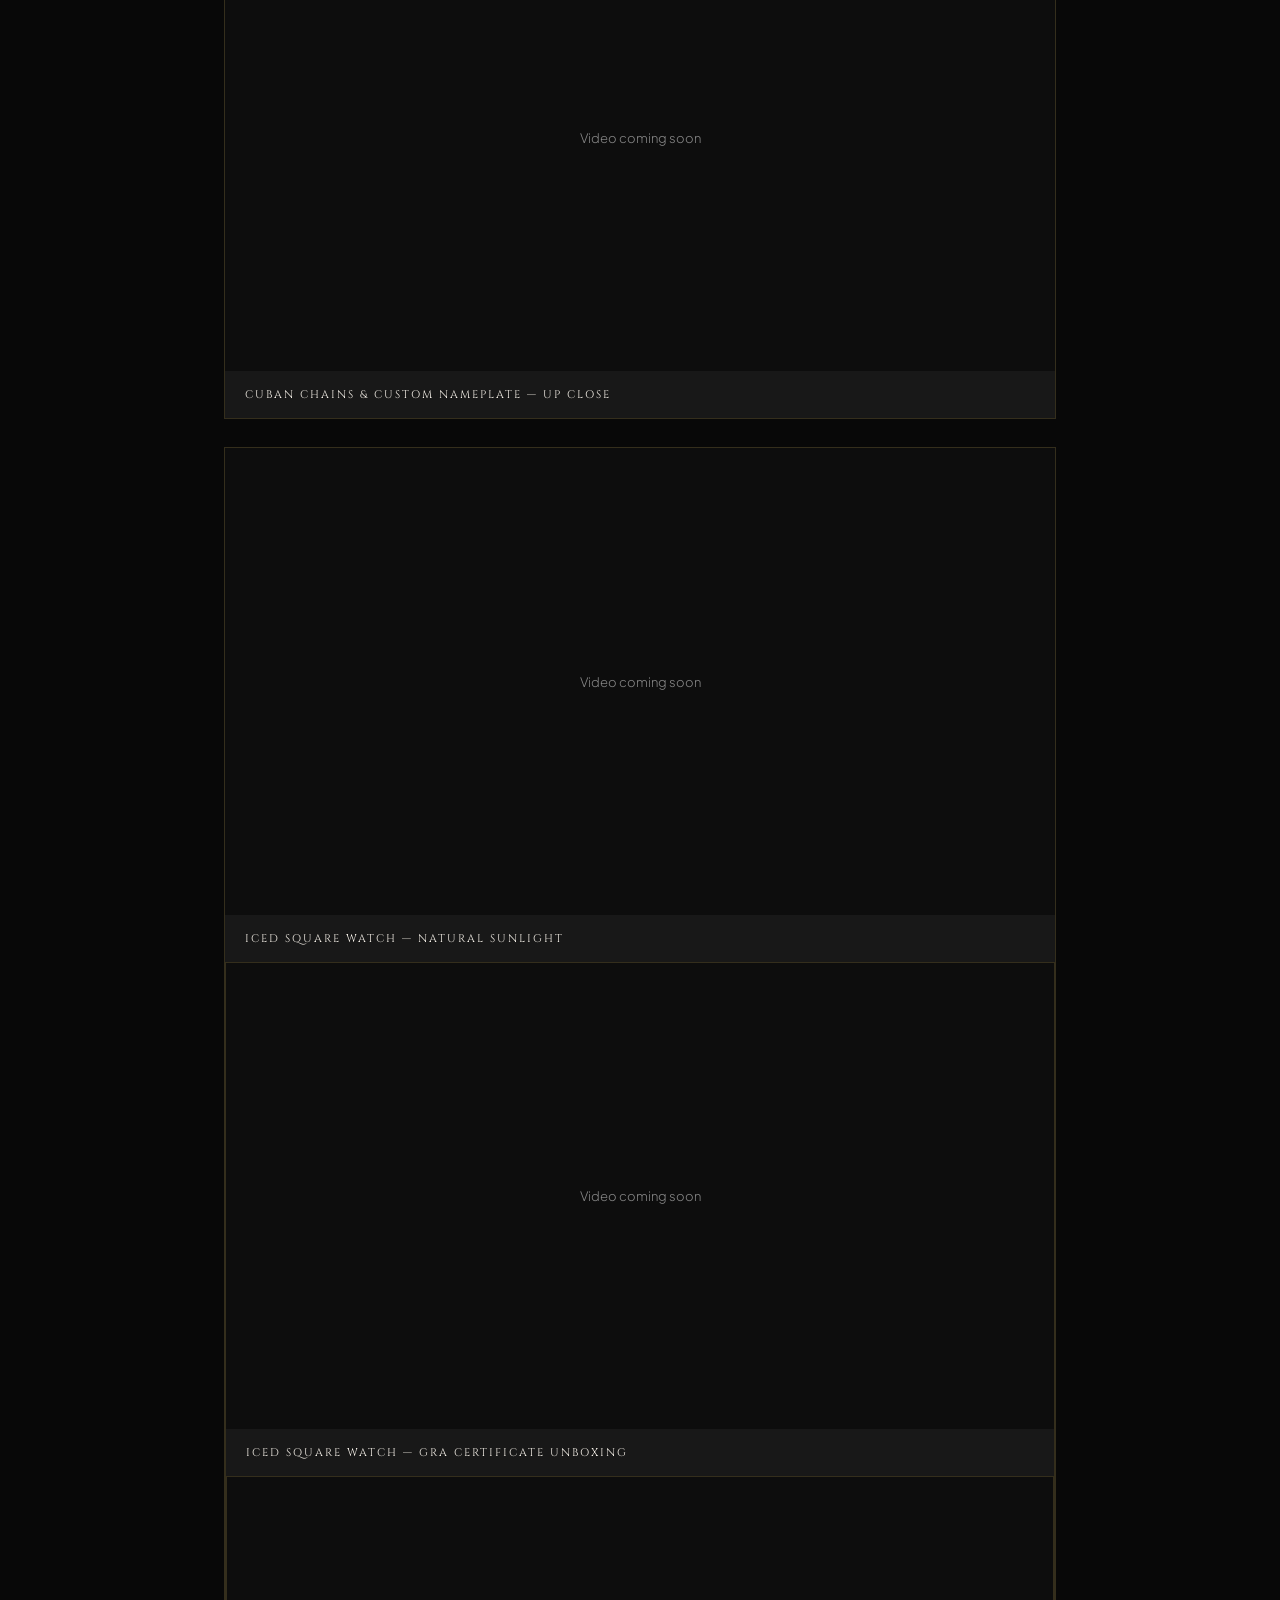
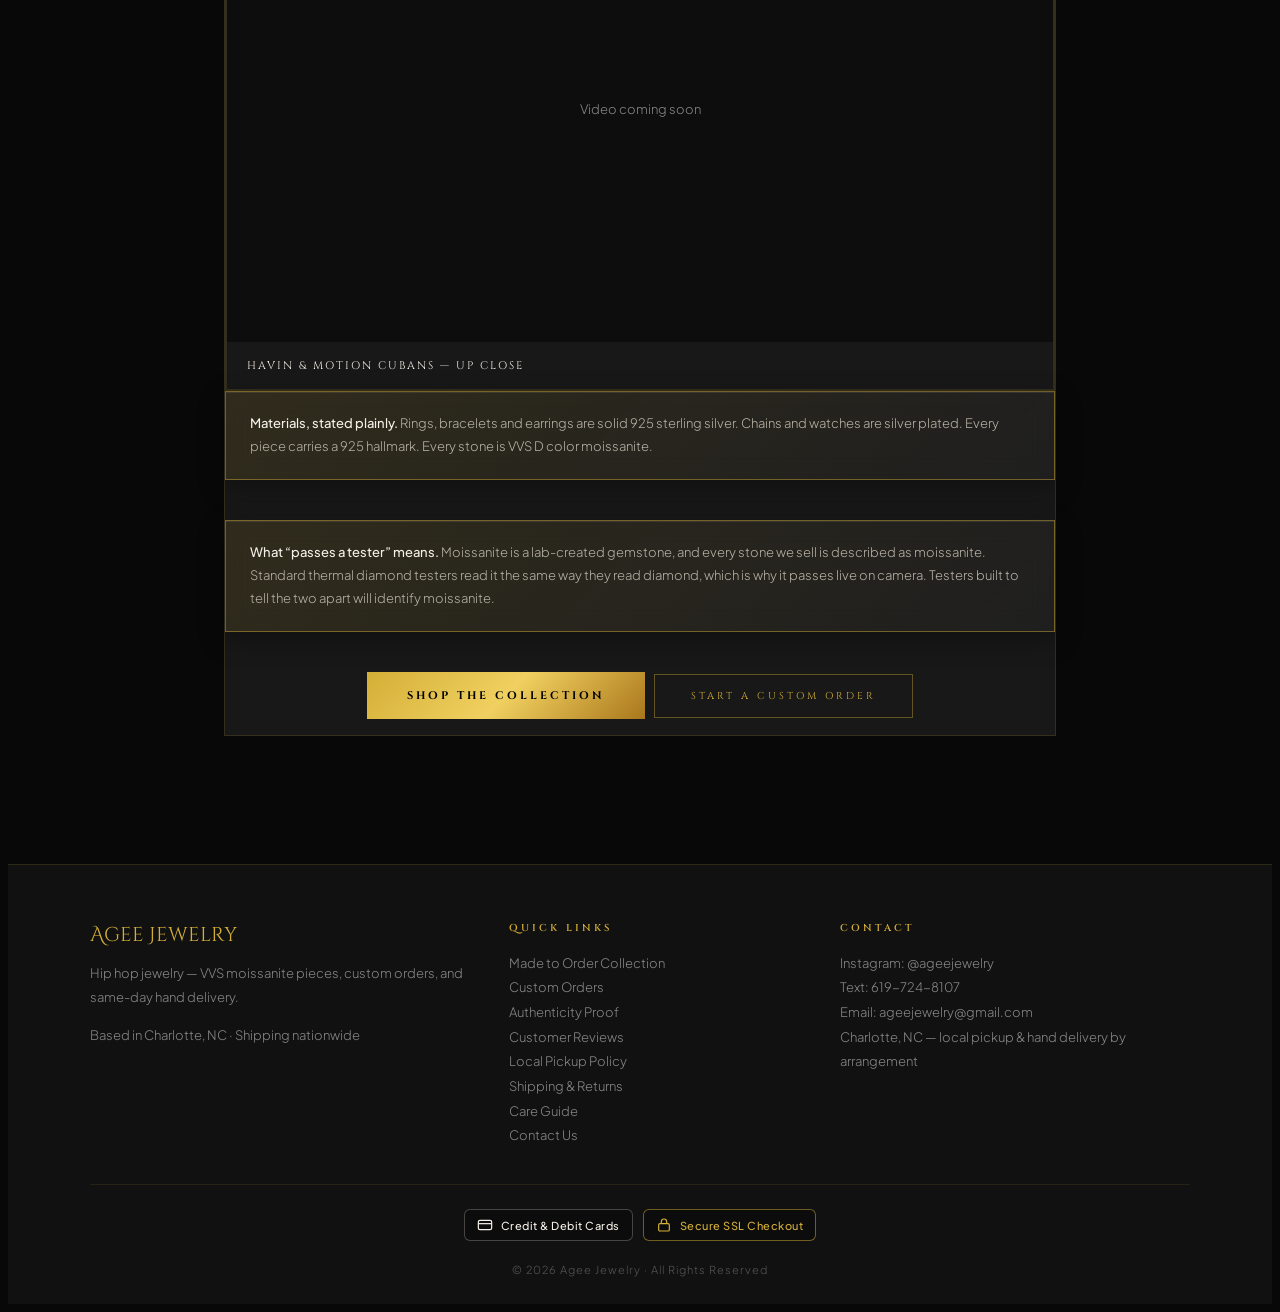
==== commit fb8e377c: "Replace real photos with sharper edited shots, add square watch listing and HAVIN/MOTION video Co-Au" ====
--- a/authenticity/index.html
+++ b/authenticity/index.html
@@ -73,6 +73,12 @@
       </video>
       <div class="video-soon">Video coming soon</div>
       <div class="cap">Iced Square Watch &mdash; GRA Certificate Unboxing</div>
+    <div class="video-card">
+      <video controls preload="metadata" playsinline>
+        <source src="/videos/havin-motion-cubans.mp4" type="video/mp4" onerror="this.closest('.video-card').classList.add('is-missing')">
+      </video>
+      <div class="video-soon">Video coming soon</div>
+      <div class="cap">HAVIN &amp; MOTION Cubans &mdash; Up Close</div>
     </div>
     </div>
 
